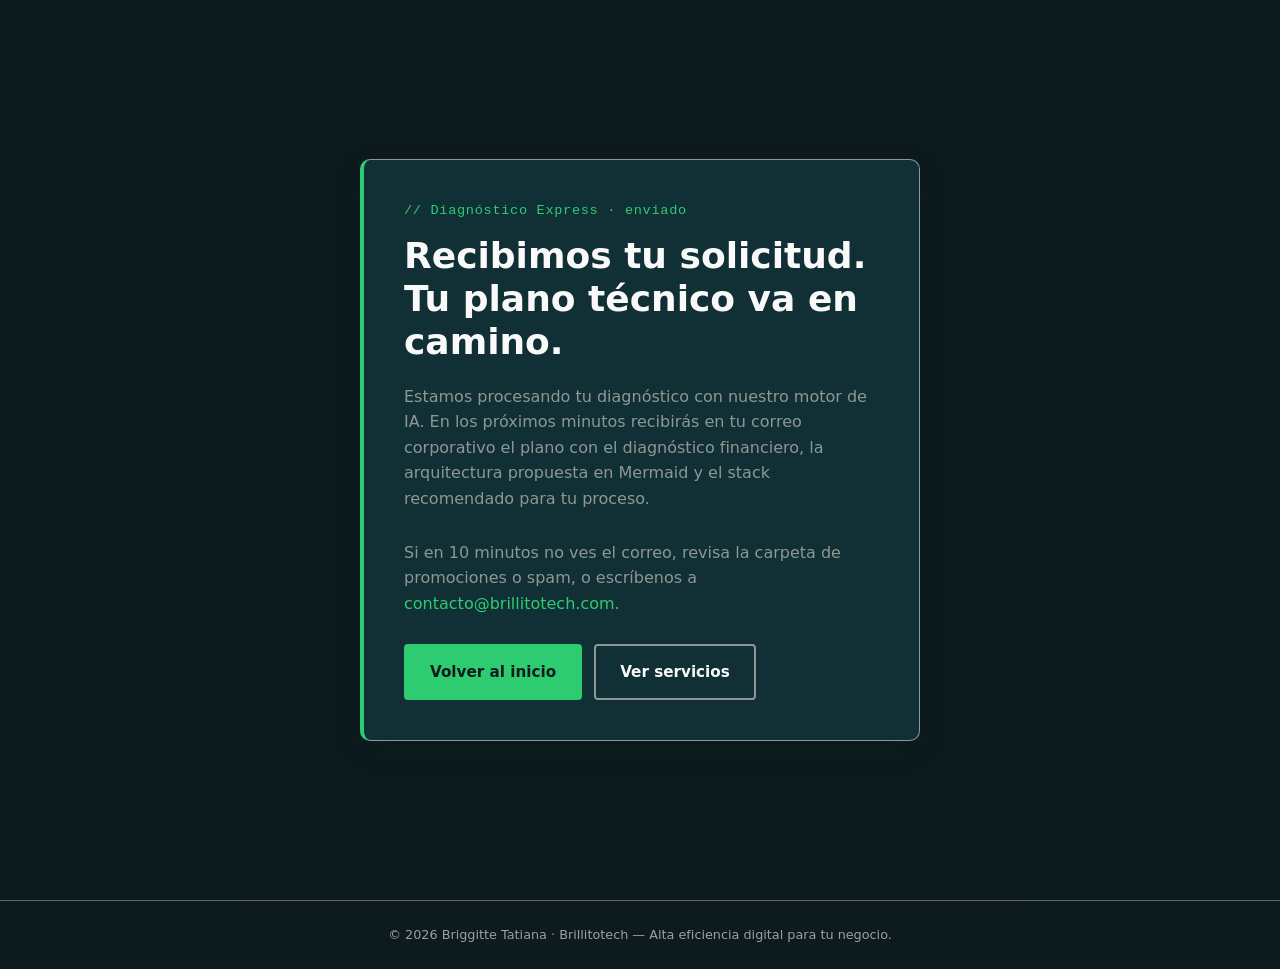
==== gracias.html @ 4dd4b238 "feat(frontend): wire diagnostic form to /api and add gracias page - index.html: change <form action=" ====
<!DOCTYPE html>
<html lang="es">

<head>
  <meta charset="UTF-8">
  <meta name="viewport" content="width=device-width, initial-scale=1.0">
  <meta name="description"
    content="Tu diagnóstico Express ha sido enviado. Recibirás tu plano técnico en tu correo en los próximos minutos.">
  <meta name="theme-color" content="#0D1B1E">
  <title>¡Gracias! · Brillitotech</title>

  <!--
    Mismo stack de CSS que index.html: hereda paleta, tipografía y el
    toggle de tema Sol/Luna sin duplicar reglas. Si en el futuro hay
    un ajuste de marca, se hace una sola vez en tokens.css.
  -->
  <link rel="stylesheet" href="css/tokens.css">
  <link rel="stylesheet" href="css/base.css">
  <link rel="stylesheet" href="css/layout.css">
  <link rel="stylesheet" href="css/components.css">
  <link rel="stylesheet" href="css/themes.css">

  <!--
    Estilos mínimos, locales a esta página. Solo lo que NO se puede
    resolver con la arquitectura existente sin inventar una clase
    de un solo uso en components.css.
  -->
  <style>
    .thanks-wrap {
      min-height: 100vh;
      display: grid;
      place-items: center;
      padding: var(--space-xl) var(--space-md);
    }

    .thanks-card {
      width: 100%;
      max-width: 560px;
      background: var(--color-surface);
      border: 1px solid var(--color-text-muted);
      border-left: 4px solid var(--color-accent);
      border-radius: var(--radius-lg);
      padding: var(--space-xl);
      box-shadow: 0 8px 30px var(--color-shadow-soft);
    }

    .thanks-card__eyebrow {
      font-family: var(--font-mono);
      font-size: 0.85rem;
      color: var(--color-accent);
      letter-spacing: 0.05em;
      margin-bottom: var(--space-sm);
    }

    .thanks-card__title {
      font-size: clamp(1.5rem, 2.4vw + 1rem, 2.25rem);
      line-height: 1.2;
      margin-bottom: var(--space-md);
    }

    .thanks-card__body {
      color: var(--color-text-muted);
      margin-bottom: var(--space-lg);
    }

    .thanks-card__actions {
      display: flex;
      flex-wrap: wrap;
      gap: var(--space-sm);
    }
  </style>
</head>

<body>

  <!-- Toggle de tema (mismo patrón que index.html, sin JS). -->
  <input type="checkbox" id="theme-input" aria-label="Alternar entre modo oscuro y claro">

  <!--
    Marca de agua decorativa reutilizada (mismo <symbol> que el sitio
    principal). El color lo controla CSS vía currentColor.
  -->
  <svg width="0" height="0" style="position:absolute" aria-hidden="true">
    <symbol id="decor-logo" viewBox="0 0 1080 1350" fill="none" stroke="currentColor" stroke-width="14"
      stroke-linecap="round" stroke-linejoin="round">
      <line x1="225" y1="600" x2="445" y2="600" />
      <polyline points="445,600 485,640 555,640" />
      <line x1="600" y1="640" x2="685" y2="640" />
      <polyline points="685,640 725,600 875,600" />
      <line x1="445" y1="690" x2="625" y2="690" />
      <line x1="700" y1="690" x2="745" y2="690" />
      <polyline points="335,690 375,730 555,730" />
      <polyline points="625,730 745,730 785,690" />
      <circle cx="210" cy="600" r="20" />
      <circle cx="890" cy="600" r="20" />
    </symbol>
  </svg>

  <main class="thanks-wrap" role="main">
    <article class="thanks-card" role="status" aria-live="polite">
      <p class="thanks-card__eyebrow">// Diagnóstico Express · enviado</p>
      <h1 class="thanks-card__title">Recibimos tu solicitud. Tu plano técnico va en camino.</h1>
      <p class="thanks-card__body">
        Estamos procesando tu diagnóstico con nuestro motor de IA. En los
        próximos minutos recibirás en tu correo corporativo el plano con el
        diagnóstico financiero, la arquitectura propuesta en Mermaid y el
        stack recomendado para tu proceso.
      </p>
      <p class="thanks-card__body">
        Si en 10 minutos no ves el correo, revisa la carpeta de promociones
        o spam, o escríbenos a
        <a href="mailto:contacto@brillitotech.com" style="color: var(--color-accent);">contacto@brillitotech.com</a>.
      </p>

      <div class="thanks-card__actions">
        <a href="/" class="btn btn--primary">Volver al inicio</a>
        <a href="/#servicios" class="btn btn--ghost">Ver servicios</a>
      </div>
    </article>
  </main>

  <footer class="site-footer">
    <div class="container">
      © 2026 Briggitte Tatiana · Brillitotech — Alta eficiencia digital para tu negocio.
    </div>
  </footer>

</body>

</html>
---- css/tokens.css ----
/* ============================================================
   TOKENS DE DISEÑO
   ------------------------------------------------------------
   Custom properties de la landing. Cualquier cambio de paleta,
   tipografía o espaciado se hace ACÁ, no en los componentes.
   Esto permite mantener coherencia visual sin cazar valores
   hardcodeados por todo el código.
   ============================================================ */

:root {
  /* ---------- Paleta · Modo Oscuro (default) ----------
     Optimizado para OLED: ahorra batería y reduce CO₂. */
  --color-bg:           #0D1B1E;   /* Verde Abismo · fondo principal */
  --color-surface:      #103035;   /* Verde Tierra · tarjetas/bloques */
  --color-surface-alt:  #FFFFFF;   /* reservado para modo claro */
  --color-text:         #F9F9F9;   /* Blanco Nube · texto principal */
  --color-text-muted:   #8E9794;   /* Gris Técnico · bordes, textos secundarios */
  --color-accent:       #2ECC71;   /* Verde Clorofila · CTAs, acentos (≤20%) */
  --color-shadow:       rgba(13, 27, 30, 0.4);
  --color-shadow-soft:  rgba(13, 27, 30, 0.18);
  --color-accent-glow:  rgba(46, 204, 113, 0.18);
  --color-accent-tint:  rgba(46, 204, 113, 0.06);

  /* ---------- Tipografía ----------
     SOLO fuentes nativas del sistema. Google Fonts y externas
     están ESTRICTAMENTE prohibidas por el brief del proyecto. */
  --font-sans:  system-ui, -apple-system, BlinkMacSystemFont,
                "Segoe UI", Roboto, Helvetica, Arial, sans-serif;
  --font-mono:  ui-monospace, SFMono-Regular, "SF Mono", Menlo,
                Consolas, monospace;

  /* ---------- Espaciado y radios ----------
     Valores coherentes para todo el sitio. */
  --radius-sm:   4px;
  --radius-md:   6px;
  --radius-lg:   10px;
  --space-xs:    0.4rem;
  --space-sm:    0.75rem;
  --space-md:    1.25rem;
  --space-lg:    1.75rem;
  --space-xl:    2.5rem;
}
---- css/base.css ----
/* ============================================================
   BASE
   ------------------------------------------------------------
   Reset minimalista, tipografía, comportamiento por defecto
   de elementos estructurales. No tiene selectores específicos
   de componentes — eso vive en components.css.
   ============================================================ */

/* ---------- Reset ---------- */
*,
*::before,
*::after {
  box-sizing: border-box;
  margin: 0;
  padding: 0;
}

/* ---------- html / scroll suave ---------- */
html {
  scroll-behavior: smooth;
  -webkit-text-size-adjust: 100%;
}

/* ---------- Body · tipografía y fondo del tema activo ---------- */
body {
  font-family: var(--font-sans);
  background: var(--color-bg);
  color: var(--color-text);
  line-height: 1.6;
  font-size: 16px;
  min-height: 100vh;
  -webkit-font-smoothing: antialiased;
  /* Transición de tema al alternar Sol/Luna */
  transition: background-color 0.2s linear, color 0.2s linear;
}

/* ---------- Defaults de elementos ---------- */
img {
  max-width: 100%;
  display: block;
}

a {
  color: inherit;
  text-decoration: none;
}
---- css/layout.css ----
/* ============================================================
   LAYOUT
   ------------------------------------------------------------
   Estructura macro: container, secciones, header/nav, grid
   del hero, grid de servicios. Reglas que afectan cómo se
   distribuyen los BLOQUES, no cómo se ven los componentes
   individuales.
   ============================================================ */

/* ---------- Container global ---------- */
.container {
  width: 100%;
  max-width: 1100px;
  margin: 0 auto;
  padding: 0 var(--space-md);
}

/* ---------- Sections · espaciado vertical ---------- */
section {
  padding: 3.5rem 0;
}

/* ============================================================
   FONDO DECORATIVO · marcas locales por sección
   ------------------------------------------------------------
   Sistema liviano: cada sección (excepto el hero) lleva un
   wrapper .section-decor position:absolute con 3 marcas
   distribuidas. El <symbol id="decor-logo"> es global (al
   inicio del body) y se reutiliza con <use> por sección.

   · position: absolute  → vive dentro de la sección, no fixed
   · z-index: 0          → detrás del .container (que va z:1)
   · pointer-events: none → no captura clicks
   · El color del stroke se controla desde themes.css vía
     currentColor sobre .section-decor__mark

   El hero NO lleva marcas — tiene su propio background.
   ============================================================ */
.section-decor {
  position: absolute;
  inset: 0;
  z-index: 0;
  pointer-events: none;
  overflow: hidden;
  display: grid;
  grid-template-columns: 1fr 1fr 1fr;
  align-items: center;
  justify-items: center;
  padding: 0 4%;
}

.section-decor__mark {
  display: block;
  width: 60%;
  height: auto;
  opacity: 0.10;
}

/* Variación de tamaño/offset por marca: que no se lea como
   un patrón. Cada .section-decor tiene 3 marks idénticas
   en estructura, pero las reglas :nth-child las distinguen. */
.section-decor__mark:nth-child(1) {
  width: 50%;
  transform: translateX(-30%) translateY(-20%);
}
.section-decor__mark:nth-child(2) {
  width: 65%;
  transform: translateY(15%);
  opacity: 0.07;
}
.section-decor__mark:nth-child(3) {
  width: 45%;
  transform: translateX(30%) translateY(-10%);
  opacity: 0.13;
}

/* El .container de cada sección va ENCIMA del .section-decor
   (z:1 vs z:0). Y la sección misma es relative para anclar
   el wrapper absoluto. */
section {
  position: relative;
}

section > .container {
  position: relative;
  z-index: 1;
}

/* Móvil: marcas más sutiles y un poco más chicas para no
   competir con el contenido. */
@media (max-width: 720px) {
  .section-decor {
    padding: 0 2%;
  }
  .section-decor__mark {
    width: 40%;
  }
}

/* ---------- Header / Nav ---------- */
.site-header {
  padding: var(--space-md) 0;
  border-bottom: 1px solid var(--color-text-muted);
}

.nav {
  display: flex;
  flex-wrap: wrap;
  align-items: center;
  justify-content: space-between;
  gap: var(--space-md);
}

.nav-links {
  display: flex;
  flex-wrap: wrap;
  gap: 1.25rem;
  align-items: center;
  list-style: none;
}

.nav-links a {
  font-size: 0.9rem;
  color: var(--color-text);
  opacity: 0.85;
  transition: color 0.15s ease;
}

.nav-links a:hover {
  color: var(--color-accent);
}

.logo {
  font-weight: 700;
  font-size: 1.1rem;
  letter-spacing: 0.02em;
}

.logo span {
  color: var(--color-accent);
}

/* ---------- Hero · grid principal ---------- */
.hero {
  padding: 4rem 0 5rem;
}

.hero-grid {
  display: grid;
  grid-template-columns: 1fr;
  gap: var(--space-xl);
  align-items: center;
}

/* ---------- Servicios · grid de tarjetas ---------- */
.services-grid {
  display: grid;
  grid-template-columns: 1fr;
  gap: 1.5rem;
}

/* ---------- Breakpoint: tablet / desktop ---------- */
@media (min-width: 720px) {
  section {
    padding: 5rem 0;
  }

  .hero {
    padding: 5.5rem 0 6.5rem;
  }

  .hero-grid {
    grid-template-columns: 1.1fr 0.9fr;
    gap: 3.5rem;
  }

  .hero-photo {
    max-width: 420px;
  }

  .services-grid {
    grid-template-columns: 1fr 1fr;
    gap: 2rem;
  }
}
---- css/components.css ----
/* ============================================================
   COMPONENTS
   ------------------------------------------------------------
   Cada bloque aquí es un componente reutilizable y autónomo.
   Si necesitás tocar un botón, una card o un testimonio, este
   es el único archivo que abrís (junto con themes.css si el
   cambio depende del tema activo).
   ============================================================ */

/* ============================================================
   BOTONES
   ============================================================ */
.btn {
  display: inline-block;
  padding: 0.85rem 1.5rem;
  border-radius: var(--radius-sm);
  font-weight: 600;
  font-size: 0.95rem;
  transition: opacity 0.15s ease;
  border: 2px solid transparent;
  text-align: center;
  cursor: pointer;
}

.btn:hover {
  opacity: 0.88;
}

.btn--primary {
  background: var(--color-accent);
  color: var(--color-bg);
}

/* CTA secundario · borde técnico */
.btn--ghost {
  background: transparent;
  color: var(--color-text);
  border-color: var(--color-text-muted);
}

.btn--ghost:hover {
  border-color: var(--color-accent);
  color: var(--color-accent);
}

/* ============================================================
   HERO · tipografía y elementos específicos
   ============================================================ */
.hero h1 {
  color: var(--color-text);
  font-size: clamp(1.6rem, 4.5vw, 2.4rem);
  line-height: 1.2;
  margin-bottom: 1.25rem;
  font-weight: 700;
}

.hero h2 {
  color: var(--color-text);
  font-size: clamp(0.98rem, 2.2vw, 1.1rem);
  font-weight: 400;
  margin-bottom: 2rem;
  opacity: 0.92;
}

.hero-cta {
  margin-bottom: 2rem;
}

.hero-photo {
  width: 100%;
  max-width: 380px;
  margin: 0 auto;
  /* Sin fondo sólido: la silueta se mezcla con el fondo del tema */
}

.hero-photo img {
  width: 100%;
  height: auto;
  filter: drop-shadow(0 8px 24px rgba(0, 0, 0, 0.35));
}

/* ============================================================
   TOGGLE DE TEMA (Sol/Luna)
   Truco puro CSS: <input> oculto + <label> visible.
   La etiqueta cambia el checkbox, y html:has() en themes.css
   detecta el estado para alternar la paleta.
   ============================================================ */
.theme-toggle {
  display: inline-flex;
  align-items: center;
  gap: 0.4rem;
  background: transparent;
  border: 1px solid var(--color-text-muted);
  border-radius: var(--radius-sm);
  padding: var(--space-xs) 0.7rem;
  font-size: 0.85rem;
  color: var(--color-text);
  cursor: pointer;
  font-family: inherit;
  transition: border-color 0.15s ease, color 0.15s ease;
}

.theme-toggle:hover {
  border-color: var(--color-accent);
  color: var(--color-accent);
}

.theme-toggle__icon {
  font-size: 0.95rem;
  line-height: 1;
}

/* ============================================================
   SERVICIOS · tarjetas
   ============================================================ */
.services-title {
  color: var(--color-text);
  font-size: clamp(1.4rem, 3.5vw, 1.9rem);
  margin-bottom: 2rem;
  text-align: center;
  font-weight: 600;
}

.card {
  background: var(--color-surface);
  padding: 2rem var(--space-lg);
  border-radius: var(--radius-lg);
  border: 1px solid var(--color-text-muted);
  /* Sombra técnica sutil: offset corto, blur bajo, color de la paleta */
  box-shadow: 0 2px 8px var(--color-shadow);
  transition: border-color 0.15s ease, box-shadow 0.15s ease;
}

.card:hover {
  border-color: var(--color-accent);
  box-shadow: 0 2px 12px var(--color-accent-glow);
}

.card h3 {
  color: var(--color-accent);
  font-size: 1.2rem;
  margin-bottom: 0.75rem;
  display: flex;
  align-items: center;
  gap: 0.6rem;
}

/* Cuadrado CSS · icono geométrico, sin tipografía decorativa */
.card-icon {
  display: inline-block;
  width: 24px;
  height: 24px;
  border: 2px solid var(--color-accent);
  background: transparent;
  flex-shrink: 0;
  position: relative;
}

.card-icon--solid {
  background: var(--color-accent);
}

.card-icon--dot::after {
  content: "";
  position: absolute;
  top: 50%;
  left: 50%;
  width: 6px;
  height: 6px;
  background: var(--color-accent);
  transform: translate(-50%, -50%);
}

.card p {
  color: var(--color-text);
  font-size: 0.95rem;
}

/* ============================================================
   TESTIMONIOS · tarjeta única con cita + atribución
   ------------------------------------------------------------
   Jerarquía visual (de arriba a abajo):
     1. Título de sección "Testimonios"
     2. Tarjeta blanca con sombra
        2a. Cita en negrita (headline)
        2b. Texto descriptivo centrado
        2c. Logo del testimoniante en cuadro con borde
        2d. Nombre bold + cargo en gris claro
        2e. Nota de auditoría discreta al pie
   La tarjeta se adapta a la paleta activa: usa tokens.
   ============================================================ */
.section-title {
  color: var(--color-text);
  font-size: clamp(1.6rem, 4vw, 2.2rem);
  font-weight: 700;
  text-align: center;
  margin-bottom: 2rem;
}

.testimonial-card {
  background: var(--color-surface);
  border-radius: var(--radius-lg);
  padding: 2.5rem 1.75rem 2rem;
  box-shadow: 0 4px 20px var(--color-shadow);
  text-align: center;
  max-width: 720px;
  margin: 0 auto;
}

/* Cita principal · en negrita como en la imagen de referencia */
.testimonial-card__headline {
  color: var(--color-text);
  font-size: clamp(1rem, 2.4vw, 1.1rem);
  font-weight: 700;
  line-height: 1.5;
  margin: 0 0 1rem;
}

/* Texto descriptivo del proyecto · centrado, en color muted */
.testimonial-card__body {
  color: var(--color-text-muted);
  font-size: 0.95rem;
  line-height: 1.6;
  margin: 0 0 1.5rem;
  max-width: 540px;
  margin-left: auto;
  margin-right: auto;
}

/* Logo del testimoniante · cuadro con borde y sombra,
   como en la imagen de referencia. */
.testimonial-card__logo {
  width: 88px;
  height: 88px;
  margin: 0 auto 1.25rem;
  background: var(--color-surface);
  border: 1px solid var(--color-text-muted);
  border-radius: var(--radius-md);
  box-shadow: 0 2px 8px var(--color-shadow);
  display: flex;
  align-items: center;
  justify-content: center;
  padding: 0.5rem;
}

.testimonial-card__logo img {
  max-width: 100%;
  max-height: 100%;
  object-fit: contain;
}

/* Atribución · nombre bold + cargo en gris claro */
.testimonial-card__cite {
  display: flex;
  flex-direction: column;
  gap: 0.15rem;
  margin: 0 0 1.5rem;
  font-style: normal;
}

.testimonial-card__cite strong {
  color: var(--color-text);
  font-weight: 700;
  font-size: 1rem;
}

.testimonial-card__cite span {
  color: var(--color-text-muted);
  font-size: 0.85rem;
}

/* Nota de auditoría · al pie de la tarjeta, discreta */
.testimonial-card__note {
  color: var(--color-text-muted);
  font-size: 0.78rem;
  line-height: 1.5;
  margin: 0;
  padding-top: 1rem;
  border-top: 1px solid var(--color-text-muted);
}

.testimonial-card__note strong {
  color: var(--color-accent);
}

.testimonial-card__note a {
  color: var(--color-accent);
  text-decoration: underline;
}

/* Breakpoint desktop · más aire lateral */
@media (min-width: 720px) {
  .testimonial-card {
    padding: 3rem 2.5rem 2.25rem;
  }
}

/* ============================================================
   CIERRE / CTA FINAL
   ============================================================ */
.closing {
  text-align: center;
}

.closing h2 {
  color: var(--color-text);
  font-size: clamp(1.2rem, 3vw, 1.5rem);
  font-weight: 500;
  max-width: 640px;
  margin: 0 auto 2rem;
  line-height: 1.4;
}

.closing-actions {
  display: flex;
  flex-wrap: wrap;
  gap: 1rem;
  justify-content: center;
}

/* ============================================================
   FOOTER
   ============================================================ */
.site-footer {
  padding: 1.5rem 0;
  text-align: center;
  font-size: 0.8rem;
  opacity: 0.6;
  border-top: 1px solid var(--color-text-muted);
}

/* ============================================================
   MODAL · DIAGNÓSTICO (Cyberpunk / Verde Neón)
   ------------------------------------------------------------
   Visibilidad controlada por #diagnostico-toggle (checkbox
   hack). Visibilidad 100% CSS vía :has() — mismo patrón que
   el toggle de tema.

   Estética intencionalmente distinta al resto de la página
   (modo técnico / operativo). Tipografía monoespaciada del
   sistema. Cero JS. Cero fuentes externas.
   ============================================================ */

/* El modal existe siempre en el DOM, oculto por default.
   Se muestra cuando el checkbox está :checked. */
.modal {
  position: fixed;
  inset: 0;
  z-index: 1000;
  display: flex;
  align-items: center;
  justify-content: center;
  padding: 1rem;
  visibility: hidden;
  opacity: 0;
  transition: opacity 0.18s linear, visibility 0s linear 0.18s;
}

html:has(#diagnostico-toggle:checked) .modal {
  visibility: visible;
  opacity: 1;
  transition: opacity 0.18s linear, visibility 0s linear 0s;
}

/* Backdrop oscuro semitransparente. Es un <label> que cierra
   el modal al hacer clic. Cubre toda la pantalla y queda
   DETRÁS del panel (z-index menor). */
.modal__backdrop {
  position: absolute;
  inset: 0;
  background: rgba(5, 8, 15, 0.78);
  backdrop-filter: blur(4px);
  -webkit-backdrop-filter: blur(4px);
  cursor: pointer;
  z-index: 0;
}

/* Panel principal · centrado, fondo cyberpunk, scroll interno. */
.modal__panel {
  position: relative;
  z-index: 1;
  width: 100%;
  max-width: 560px;
  max-height: calc(100vh - 2rem);
  overflow-y: auto;
  background: #0A0E17;
  color: #E1EBF5;
  font-family: Consolas, Monaco, "Courier New", monospace;
  border: 1px solid #00FF66;
  border-radius: 6px;
  padding: 2rem 1.75rem 1.75rem;
  box-shadow:
    0 0 0 1px rgba(0, 255, 102, 0.15),
    0 12px 48px rgba(0, 0, 0, 0.55),
    0 0 32px rgba(0, 255, 102, 0.18);
}

/* Botón X · esquina superior derecha del panel */
.modal__close {
  position: absolute;
  top: 0.5rem;
  right: 0.85rem;
  width: 32px;
  height: 32px;
  display: flex;
  align-items: center;
  justify-content: center;
  font-size: 1.6rem;
  line-height: 1;
  color: #5A6E85;
  cursor: pointer;
  border-radius: 4px;
  transition: color 0.12s ease, background-color 0.12s ease;
}

.modal__close:hover {
  color: #00FF66;
  background-color: rgba(0, 255, 102, 0.08);
}

/* Cabecera del modal */
.modal__header {
  margin-bottom: 1.5rem;
  padding-right: 1.5rem;
}

.modal__eyebrow {
  color: #00FF66;
  font-size: 0.75rem;
  letter-spacing: 0.15em;
  text-transform: uppercase;
  margin-bottom: 0.5rem;
  opacity: 0.85;
}

.modal__title {
  color: #E1EBF5;
  font-size: 1.35rem;
  font-weight: 700;
  line-height: 1.3;
  margin: 0 0 0.5rem;
}

.modal__sub {
  color: #5A6E85;
  font-size: 0.85rem;
  line-height: 1.4;
  margin: 0;
}

/* ---------- Formulario ---------- */
.modal__form {
  display: flex;
  flex-direction: column;
  gap: 1rem;
}

.modal__field {
  display: flex;
  flex-direction: column;
  gap: 0.4rem;
  position: relative;
}

.modal__field label {
  color: #E1EBF5;
  font-size: 0.82rem;
  line-height: 1.4;
  font-weight: 600;
}

/* Inputs, textarea, select · bordes con línea inferior verde
   neón al estilo cyberpunk + glow al focus. */
.modal__field input,
.modal__field textarea,
.modal__field select {
  width: 100%;
  background: rgba(255, 255, 255, 0.02);
  color: #E1EBF5;
  font-family: inherit;
  font-size: 0.9rem;
  line-height: 1.5;
  padding: 0.65rem 0.75rem;
  border: 1px solid rgba(90, 110, 133, 0.4);
  border-radius: 4px;
  outline: none;
  transition: border-color 0.12s ease, box-shadow 0.12s ease, background-color 0.12s ease;
}

.modal__field input::placeholder,
.modal__field textarea::placeholder {
  color: #5A6E85;
  opacity: 1;
}

/* Estado :focus · borde + glow verde neón, sin animaciones pesadas */
.modal__field input:focus,
.modal__field textarea:focus,
.modal__field select:focus {
  border-color: #00FF66;
  background-color: rgba(0, 255, 102, 0.04);
  box-shadow: 0 0 0 3px rgba(0, 255, 102, 0.18);
}

/* Textarea · no se redimensiona por el usuario (mantiene layout) */
.modal__field textarea {
  resize: vertical;
  min-height: 90px;
  max-height: 200px;
}

/* Select · flecha nativa del sistema, fondo coherente */
.modal__field select {
  appearance: none;
  -webkit-appearance: none;
  background-image:
    linear-gradient(45deg, transparent 50%, #00FF66 50%),
    linear-gradient(135deg, #00FF66 50%, transparent 50%);
  background-position:
    calc(100% - 18px) 50%,
    calc(100% - 12px) 50%;
  background-size: 6px 6px;
  background-repeat: no-repeat;
  padding-right: 2.25rem;
}

.modal__field select option {
  background: #0A0E17;
  color: #E1EBF5;
}

/* Counter de caracteres · solo decorativo, queda en "0/300"
   hasta que se integre JS para actualizarlo en tiempo real. */
.modal__counter {
  position: absolute;
  bottom: 0.45rem;
  right: 0.6rem;
  color: #5A6E85;
  font-size: 0.7rem;
  pointer-events: none;
  font-family: inherit;
}

/* ---------- Botón submit ---------- */
.modal__submit {
  margin-top: 0.5rem;
  width: 100%;
  background: #00FF66;
  color: #0A0E17;
  font-family: inherit;
  font-size: 0.95rem;
  font-weight: 700;
  letter-spacing: 0.02em;
  padding: 0.95rem 1.25rem;
  border: 1px solid #00FF66;
  border-radius: 4px;
  cursor: pointer;
  transition: box-shadow 0.15s ease, background-color 0.15s ease;
  box-shadow: 0 0 0 0 rgba(0, 255, 102, 0);
}

.modal__submit:hover {
  background: #1AFF77;
  box-shadow:
    0 0 0 3px rgba(0, 255, 102, 0.18),
    0 0 24px rgba(0, 255, 102, 0.45);
}

.modal__submit:active {
  background: #00E65A;
  box-shadow: 0 0 0 2px rgba(0, 255, 102, 0.3);
}

.modal__submit:focus-visible {
  outline: 2px solid #00FF66;
  outline-offset: 3px;
}

/* Texto de apoyo debajo del CTA del hero — siempre visible,
   persuade a hacer clic antes de abrir el modal. */
.hero-cta__help {
  color: var(--color-text-muted);
  font-size: 0.8rem;
  line-height: 1.5;
  margin: 0.75rem 0 0;
  max-width: 32rem;
}

/* ---------- Responsive · móvil ---------- */
@media (max-width: 720px) {
  .modal {
    padding: 0;
    align-items: stretch;
  }

  .modal__panel {
    max-width: 100%;
    max-height: 100vh;
    height: 100vh;
    border-radius: 0;
    border-left: none;
    border-right: none;
    padding: 2.5rem 1.25rem 1.5rem;
  }

  .modal__title {
    font-size: 1.15rem;
  }
}

/* ---------- Accesibilidad · focus visible solo con teclado ---------- */
.modal__close:focus-visible {
  outline: 2px solid #00FF66;
  outline-offset: 2px;
}
---- css/themes.css ----
/* ============================================================
   THEMES · MODO CLARO + TOGGLE
   ------------------------------------------------------------
   Toda la lógica de alternancia de tema vive acá. Si querés
   agregar un modo "alto contraste" o "sepia", agregás un
   bloque similar más abajo.

   Mecánica: <input type="checkbox" id="theme-input"> oculto
   en el body. El selector html:has() detecta si está :checked
   y aplica el modo claro. La etiqueta <label for="theme-input">
   en el header es la única superficie interactiva.

   Compatible con Safari 15.4+, Chrome 105+, Firefox 121+.
   ============================================================ */

/* ---------- Input oculto · sigue siendo interactivo ---------- */
#theme-input {
  position: absolute;
  left: -9999px;
  width: 1px;
  height: 1px;
  opacity: 0;
}

/* Misma técnica para el toggle del modal de diagnóstico.
   Si no se oculta acá, el checkbox aparece visible en la
   esquina superior izquierda del body. */
#diagnostico-toggle {
  position: absolute;
  left: -9999px;
  width: 1px;
  height: 1px;
  opacity: 0;
}

/* ============================================================
   MODO CLARO
   Activado por html:has(#theme-input:checked)
   Reasigna los tokens del :root con valores claros.
   ============================================================ */
html:has(#theme-input:checked) {
  --color-bg:          #CCDFEC;   /* fondo modo claro (solicitado) */
  --color-surface:     #FFFFFF;   /* tarjetas modo claro */
  --color-text:        #0D1B1E;   /* texto modo claro */
  --color-text-muted:  #8E9794;   /* bordes igual en ambos modos */
  --color-shadow:      rgba(13, 27, 30, 0.18);   /* sombra más sutil */
  --color-accent-tint: rgba(13, 27, 30, 0.05);
}

/* Sobrescrituras específicas que no encajan en un solo token */
html:has(#theme-input:checked) .card {
  box-shadow: 0 2px 8px var(--color-shadow);
}

/* En modo claro, el logo de Pacha no necesita inversión de color;
   solo bajamos la saturación del isotipo para integrarlo mejor. */
html:has(#theme-input:checked) .testimonial-card__logo img {
  filter: saturate(0.5);
}

/* ============================================================
   FONDO DECORATIVO · color por tema
   El SVG usa stroke=currentColor, así que con cambiar el color
   del contenedor basta. El logo es siempre el mismo.
   · Modo oscuro (default): gris muted → se ve sobre fondo verde
   · Modo claro:             color de texto (verde abismo) → se ve
                             sobre el fondo azul claro con contraste
                             alto. Era verde clorofila, pero verde
                             sobre azul claro se mimetizaba y daba
                             aspecto "enfermo". Negro/verde abismo
                             es lo que muestra la imagen de referencia.
   ============================================================ */
.section-decor__mark {
  color: var(--color-text-muted);
}

html:has(#theme-input:checked) .section-decor__mark {
  color: var(--color-text);
}

/* ============================================================
   FONDO DECORATIVO · opacidad en modo claro
   En modo claro el #0D1B1E se diluye sobre el fondo #CCDFEC.
   Subimos la opacidad de las 3 marcas locales para que se
   "resalten" sin gritar. Cada una con su valor (mismo
   factor de proporción que en oscuro).
   ============================================================ */
html:has(#theme-input:checked) .section-decor__mark:nth-child(1) { opacity: 0.20; }
html:has(#theme-input:checked) .section-decor__mark:nth-child(2) { opacity: 0.14; }
html:has(#theme-input:checked) .section-decor__mark:nth-child(3) { opacity: 0.26; }

/* Iconos del toggle · alterna Sol/Luna según el estado */
html:has(#theme-input:checked) .theme-toggle__sun  { display: none; }
html:has(#theme-input:checked) .theme-toggle__moon { display: inline; }
html:has(#theme-input:not(:checked)) .theme-toggle__sun  { display: inline; }
html:has(#theme-input:not(:checked)) .theme-toggle__moon { display: none; }
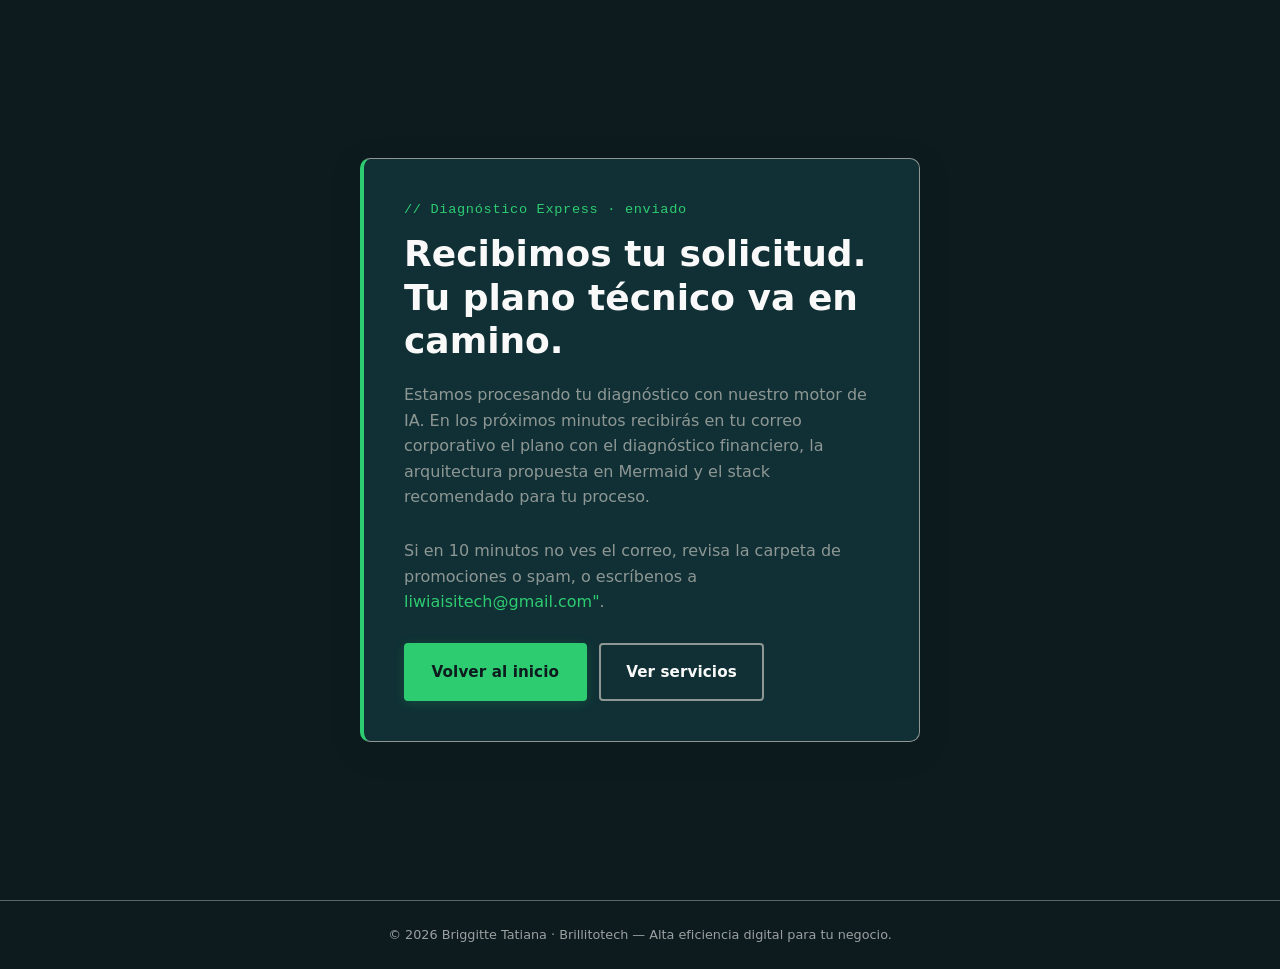
==== commit d4d22945: "feat(navbar): replace text logo with Liwaisi isotipo + name - Replaced navbar 'Services.' text with " ====
--- a/gracias.html
+++ b/gracias.html
@@ -109,7 +109,7 @@
       <p class="thanks-card__body">
         Si en 10 minutos no ves el correo, revisa la carpeta de promociones
         o spam, o escríbenos a
-        <a href="mailto:contacto@brillitotech.com" style="color: var(--color-accent);">contacto@brillitotech.com</a>.
+        <a href="mailto:liwiaisitech@gmail.com" style="color: var(--color-accent);">liwiaisitech@gmail.com"</a>.
       </p>
 
       <div class="thanks-card__actions">
--- a/css/base.css
+++ b/css/base.css
@@ -15,23 +15,31 @@
   padding: 0;
 }
 
-/* ---------- html / scroll suave ---------- */
+/* ---------- html / scroll suave + fondo del tema activo ----------
+   El fondo va en <html> (no en <body>) para que las marcas
+   globales fijas al viewport (z-index: 0 en el .bg-decor) se
+   vean ENCIMA del fondo pero DETRÁS del contenido textual de
+   cada sección. Si el fondo estuviera en <body>, ningún hijo
+   con z-index positivo podría verse por debajo del body, y
+   las marcas quedarían tapadas. */
 html {
   scroll-behavior: smooth;
   -webkit-text-size-adjust: 100%;
+  background: var(--color-bg);
+  transition: background-color 0.2s linear;
 }
 
-/* ---------- Body · tipografía y fondo del tema activo ---------- */
+/* ---------- Body · tipografía y color del tema activo ---------- */
 body {
   font-family: var(--font-sans);
-  background: var(--color-bg);
   color: var(--color-text);
   line-height: 1.6;
   font-size: 16px;
   min-height: 100vh;
   -webkit-font-smoothing: antialiased;
-  /* Transición de tema al alternar Sol/Luna */
-  transition: background-color 0.2s linear, color 0.2s linear;
+  /* Sin background: hereda el de <html> y deja pasar las marcas
+     globales a través de las secciones. */
+  transition: color 0.2s linear;
 }
 
 /* ---------- Defaults de elementos ---------- */
--- a/css/layout.css
+++ b/css/layout.css
@@ -17,84 +17,174 @@
 
 /* ---------- Sections · espaciado vertical ---------- */
 section {
-  padding: 3.5rem 0;
+  padding: 4.5rem 0;
 }
 
 /* ============================================================
-   FONDO DECORATIVO · marcas locales por sección
+   FONDO DECORATIVO · columnas fijas de marcas de agua
    ------------------------------------------------------------
-   Sistema liviano: cada sección (excepto el hero) lleva un
-   wrapper .section-decor position:absolute con 3 marcas
-   distribuidas. El <symbol id="decor-logo"> es global (al
-   inicio del body) y se reutiliza con <use> por sección.
-
-   · position: absolute  → vive dentro de la sección, no fixed
-   · z-index: 0          → detrás del .container (que va z:1)
-   · pointer-events: none → no captura clicks
-   · El color del stroke se controla desde themes.css vía
-     currentColor sobre .section-decor__mark
-
-   El hero NO lleva marcas — tiene su propio background.
+   Wrapper .bg-decor position:fixed cubre todo el viewport con
+   tres capas:
+     · .bg-decor__col--left  → 3 marcas apiladas a la izquierda
+     · .bg-decor__col--right → 3 marcas apiladas a la derecha
+     · .bg-decor__center     → 8 marcas en grid 2×4 al centro
+   z-index: -1 → queda detrás del contenido.
+   pointer-events: none → no captura clicks.
+   Color por currentColor (themes.css lo controla).
    ============================================================ */
-.section-decor {
-  position: absolute;
+.bg-decor {
+  position: fixed;
   inset: 0;
   z-index: 0;
   pointer-events: none;
   overflow: hidden;
-  display: grid;
-  grid-template-columns: 1fr 1fr 1fr;
-  align-items: center;
-  justify-items: center;
-  padding: 0 4%;
-}
-
-.section-decor__mark {
-  display: block;
-  width: 60%;
-  height: auto;
-  opacity: 0.10;
-}
-
-/* Variación de tamaño/offset por marca: que no se lea como
-   un patrón. Cada .section-decor tiene 3 marks idénticas
-   en estructura, pero las reglas :nth-child las distinguen. */
-.section-decor__mark:nth-child(1) {
-  width: 50%;
-  transform: translateX(-30%) translateY(-20%);
-}
-.section-decor__mark:nth-child(2) {
-  width: 65%;
-  transform: translateY(15%);
-  opacity: 0.07;
-}
-.section-decor__mark:nth-child(3) {
-  width: 45%;
-  transform: translateX(30%) translateY(-10%);
-  opacity: 0.13;
-}
-
-/* El .container de cada sección va ENCIMA del .section-decor
-   (z:1 vs z:0). Y la sección misma es relative para anclar
-   el wrapper absoluto. */
-section {
-  position: relative;
-}
-
-section > .container {
+}
+
+/* Para que las marcas globales se vean a través de las secciones
+   (incluido el hero, que tiene background sólido), el contenido
+   textual y los CTAs van ENCIMA con z-index 1. El header/main/footer
+   heredan z-index auto (debajo de las marcas) pero su contenido
+   interno va con z-index 1.
+   sections sin fondo sólido dejan pasar las marcas naturalmente. */
+.hero .container,
+.site-header > .container,
+.services-grid,
+.testimonial-card,
+.closing > .container,
+.site-footer > .container {
   position: relative;
   z-index: 1;
 }
 
-/* Móvil: marcas más sutiles y un poco más chicas para no
-   competir con el contenido. */
-@media (max-width: 720px) {
-  .section-decor {
-    padding: 0 2%;
-  }
-  .section-decor__mark {
-    width: 40%;
-  }
+.bg-decor__col {
+  position: absolute;
+  top: 0;
+  width: 200px;
+  height: 100%;
+  display: flex;
+  flex-direction: column;
+  justify-content: space-between;
+  align-items: center;
+  padding: 6vh 0;
+}
+
+.bg-decor__col--left  { left: 0; }
+.bg-decor__col--right { right: 0; }
+
+.bg-decor__mark {
+  display: block;
+  width: 100%;
+  height: auto;
+  opacity: 0.55;
+}
+
+/* Variación de tamaño y posición: cada marca es distinta para
+   que no se lea como un patrón de pared. */
+.bg-decor__col--left .bg-decor__mark:nth-child(1) {
+  width: 60%;
+  transform: translateX(-10%) translateY(0);
+  opacity: 0.50;
+}
+.bg-decor__col--left .bg-decor__mark:nth-child(2) {
+  width: 110%;
+  transform: translateX(15%) translateY(-8vh);
+  opacity: 0.35;
+}
+.bg-decor__col--left .bg-decor__mark:nth-child(3) {
+  width: 75%;
+  transform: translateX(-20%) translateY(4vh);
+  opacity: 0.45;
+}
+
+.bg-decor__col--right .bg-decor__mark:nth-child(1) {
+  width: 80%;
+  transform: translateX(10%) translateY(2vh);
+  opacity: 0.55;
+}
+.bg-decor__col--right .bg-decor__mark:nth-child(2) {
+  width: 55%;
+  transform: translateX(-5%) translateY(-6vh);
+  opacity: 0.40;
+}
+.bg-decor__col--right .bg-decor__mark:nth-child(3) {
+  width: 100%;
+  transform: translateX(18%) translateY(6vh);
+  opacity: 0.50;
+}
+
+/* ============================================================
+   COLUMNA CENTRAL · 8 marcas distribuidas elegantemente
+   ------------------------------------------------------------
+   Va detrás del contenido principal (z-index: -1 del .bg-decor).
+   Las 8 marcas se distribuyen en un grid 2×4 con offsets y
+   tamaños variables — opacidad baja para no competir con
+   el texto que va encima.
+   ============================================================ */
+.bg-decor__center {
+  position: absolute;
+  top: 0;
+  left: 50%;
+  transform: translateX(-50%);
+  width: min(560px, 70vw);
+  height: 100%;
+  display: grid;
+  grid-template-columns: 1fr 1fr;
+  grid-template-rows: repeat(4, 1fr);
+  align-items: center;
+  justify-items: center;
+  gap: 0;
+}
+
+.bg-decor__mark--center {
+  opacity: 0.30;
+  display: block;
+  width: 80%;
+  height: auto;
+}
+
+/* Variación por marca: tamaño y desplazamiento únicos.
+   La idea es que NO se lea como un patrón: cada una se
+   ubica en un cuadrante distinto del centro con su propio
+   offset horizontal y vertical. */
+.bg-decor__mark--center:nth-child(1) {
+  width: 70%;
+  transform: translateX(-15%) translateY(-10%);
+  opacity: 0.32;
+}
+.bg-decor__mark--center:nth-child(2) {
+  width: 55%;
+  transform: translateX(20%) translateY(15%);
+  opacity: 0.28;
+}
+.bg-decor__mark--center:nth-child(3) {
+  width: 80%;
+  transform: translateX(10%) translateY(-8%);
+  opacity: 0.26;
+}
+.bg-decor__mark--center:nth-child(4) {
+  width: 50%;
+  transform: translateX(-25%) translateY(12%);
+  opacity: 0.30;
+}
+.bg-decor__mark--center:nth-child(5) {
+  width: 90%;
+  transform: translateX(25%) translateY(-15%);
+  opacity: 0.26;
+}
+.bg-decor__mark--center:nth-child(6) {
+  width: 60%;
+  transform: translateX(-10%) translateY(8%);
+  opacity: 0.30;
+}
+.bg-decor__mark--center:nth-child(7) {
+  width: 75%;
+  transform: translateX(15%) translateY(-12%);
+  opacity: 0.24;
+}
+.bg-decor__mark--center:nth-child(8) {
+  width: 65%;
+  transform: translateX(-20%) translateY(10%);
+  opacity: 0.28;
 }
 
 /* ---------- Header / Nav ---------- */
@@ -131,24 +221,51 @@
 }
 
 .logo {
+  display: inline-flex;
+  align-items: center;
+  gap: 0.55rem;
+  text-decoration: none;
+  color: var(--color-text);
+  transition: opacity 0.15s ease;
+}
+
+.logo:hover {
+  opacity: 0.85;
+}
+
+.logo__mark {
+  display: block;
+  width: 36px;
+  height: 36px;
+  flex-shrink: 0;
+  /* El isotipo ya es verde clorofila — no necesita filter.
+     Funciona tal cual en modo oscuro (#0D1B1E) y claro (#CCDFEC)
+     porque el verde #2ECC71 tiene contraste alto contra ambos. */
+}
+
+.logo__text {
   font-weight: 700;
-  font-size: 1.1rem;
-  letter-spacing: 0.02em;
-}
-
-.logo span {
+  font-size: 1rem;
+  letter-spacing: 0.01em;
+  line-height: 1;
+}
+
+.logo__dot {
   color: var(--color-accent);
 }
 
 /* ---------- Hero · grid principal ---------- */
 .hero {
-  padding: 4rem 0 5rem;
+  padding: 5rem 0 6rem;
+  position: relative;
+  /* Sin background-color: el del body se ve a través, dejando
+     pasar las marcas globales. */
 }
 
 .hero-grid {
   display: grid;
   grid-template-columns: 1fr;
-  gap: var(--space-xl);
+  gap: 3rem;
   align-items: center;
 }
 
@@ -159,27 +276,53 @@
   gap: 1.5rem;
 }
 
+/* ---------- Sobre mí · grid foto + texto ---------- */
+.bio-grid {
+  display: grid;
+  grid-template-columns: 1fr;
+  gap: 2.5rem;
+  align-items: center;
+}
+
 /* ---------- Breakpoint: tablet / desktop ---------- */
 @media (min-width: 720px) {
   section {
-    padding: 5rem 0;
+    padding: 6rem 0;
   }
 
   .hero {
-    padding: 5.5rem 0 6.5rem;
-  }
-
+    padding: 6rem 0 7rem;
+  }
+
+  /* Hero · texto domina, avatar complementa. Ratio 1.15 : 0.85 */
   .hero-grid {
-    grid-template-columns: 1.1fr 0.9fr;
-    gap: 3.5rem;
-  }
-
-  .hero-photo {
-    max-width: 420px;
-  }
-
+    grid-template-columns: 1.15fr 0.85fr;
+    gap: 4rem;
+  }
+
+  /* Bio · foto a la izquierda (33%), texto a la derecha (67%) */
+  .bio-grid {
+    grid-template-columns: 0.85fr 1.15fr;
+    gap: 4rem;
+  }
+
+  /* Servicios · responsive natural, 3 columnas cuando entren 3 */
   .services-grid {
-    grid-template-columns: 1fr 1fr;
+    grid-template-columns: repeat(3, 1fr);
+    gap: 1.5rem;
+  }
+}
+
+/* Breakpoint intermedio · tablet 720-1024: bio vuelve a 1 col,
+   servicios 2 cols (la 3ra card ocupa fila propia). */
+@media (min-width: 720px) and (max-width: 1024px) {
+  .bio-grid {
+    grid-template-columns: 1fr;
     gap: 2rem;
-  }
-}
+    text-align: center;
+  }
+
+  .bio-photo {
+    align-items: center;
+  }
+}
--- a/css/components.css
+++ b/css/components.css
@@ -11,24 +11,46 @@
    BOTONES
    ============================================================ */
 .btn {
-  display: inline-block;
-  padding: 0.85rem 1.5rem;
+  display: inline-flex;
+  align-items: center;
+  justify-content: center;
+  gap: 0.5rem;
+  padding: 0.95rem 1.6rem;
+  min-height: 44px;
   border-radius: var(--radius-sm);
   font-weight: 600;
   font-size: 0.95rem;
-  transition: opacity 0.15s ease;
+  letter-spacing: 0.005em;
+  transition: opacity 0.15s ease, transform 0.15s ease, box-shadow 0.15s ease;
   border: 2px solid transparent;
   text-align: center;
   cursor: pointer;
+  white-space: nowrap;
 }
 
 .btn:hover {
-  opacity: 0.88;
+  opacity: 0.92;
+  transform: translateY(-1px);
 }
 
 .btn--primary {
   background: var(--color-accent);
   color: var(--color-bg);
+  box-shadow: 0 2px 12px var(--color-accent-glow);
+}
+
+.btn--primary:hover {
+  box-shadow: 0 6px 20px var(--color-accent-glow);
+}
+
+.btn__arrow {
+  display: inline-block;
+  transition: transform 0.15s ease;
+  font-weight: 700;
+}
+
+.btn:hover .btn__arrow {
+  transform: translateX(3px);
 }
 
 /* CTA secundario · borde técnico */
@@ -45,38 +67,157 @@
 
 /* ============================================================
    HERO · tipografía y elementos específicos
+   ------------------------------------------------------------
+   El hero es plano (sin imagen de fondo) — el texto usa
+   los tokens de tema, así que se lee correctamente en modo
+   oscuro y claro sin necesidad de forzarlo a un color
+   específico ni de aplicar text-shadow.
+
+   Jerarquía tipográfica (de mayor a menor):
+     H1   52px desktop · weight 700 · letter-spacing -0.02em
+     H2   19px desktop · weight 400 · line-height 1.55
+     eyebrow  12px · mono · letter-spacing 0.18em · uppercase
+     props    14px · opacity 0.9
+     help     13px · opacity 0.78
    ============================================================ */
+.hero-eyebrow {
+  display: inline-flex;
+  align-items: center;
+  gap: 0.5rem;
+  font-family: var(--font-mono);
+  font-size: 0.75rem;
+  letter-spacing: 0.18em;
+  text-transform: uppercase;
+  color: var(--color-accent);
+  margin-bottom: 1.25rem;
+  font-weight: 500;
+}
+
+.hero-eyebrow__dot {
+  display: inline-block;
+  width: 6px;
+  height: 6px;
+  border-radius: 50%;
+  background: var(--color-accent);
+  box-shadow: 0 0 0 4px var(--color-accent-tint);
+  animation: pulse 2.4s ease-in-out infinite;
+}
+
+@keyframes pulse {
+  0%, 100% { box-shadow: 0 0 0 4px var(--color-accent-tint); }
+  50%      { box-shadow: 0 0 0 8px transparent; }
+}
+
 .hero h1 {
-  color: var(--color-text);
-  font-size: clamp(1.6rem, 4.5vw, 2.4rem);
-  line-height: 1.2;
-  margin-bottom: 1.25rem;
-  font-weight: 700;
-}
-
-.hero h2 {
-  color: var(--color-text);
-  font-size: clamp(0.98rem, 2.2vw, 1.1rem);
+  font-size: clamp(2rem, 5.5vw, 3.25rem);
+  line-height: 1.1;
+  letter-spacing: -0.02em;
+  margin-bottom: 1.5rem;
+  font-weight: 700;
+  color: var(--color-text);
+}
+
+.hero-sub {
+  font-size: clamp(1.05rem, 2vw, 1.2rem);
   font-weight: 400;
-  margin-bottom: 2rem;
+  line-height: 1.55;
+  color: var(--color-text);
+  opacity: 0.85;
+  margin-bottom: 1.75rem;
+  max-width: 36rem;
+}
+
+.hero-props {
+  list-style: none;
+  margin: 0 0 2rem;
+  padding: 0;
+  display: flex;
+  flex-direction: column;
+  gap: 0.6rem;
+}
+
+.hero-props li {
+  display: flex;
+  align-items: flex-start;
+  gap: 0.6rem;
+  font-size: 0.92rem;
+  color: var(--color-text);
   opacity: 0.92;
+  line-height: 1.5;
+}
+
+.hero-props__check {
+  display: inline-flex;
+  align-items: center;
+  justify-content: center;
+  flex-shrink: 0;
+  width: 20px;
+  height: 20px;
+  border-radius: 50%;
+  background: var(--color-accent);
+  color: var(--color-bg);
+  font-size: 0.7rem;
+  font-weight: 700;
+  margin-top: 2px;
 }
 
 .hero-cta {
-  margin-bottom: 2rem;
+  margin-bottom: 0;
+}
+
+/* ============================================================
+   HERO · ILUSTRACIÓN SVG ABSTRACTA
+   ------------------------------------------------------------
+   "Transformación de stack": bloques pesados a la izquierda
+   descomponiéndose en livianos a la derecha, con el isotipo
+   BT en el centro como agente. Sin logos de terceros, sin
+   números inventados. Comunica el diferencial visualmente.
+   ============================================================ */
+.hero-illustration {
+  display: block;
+  width: 100%;
+  max-width: 420px;
+  height: auto;
+  margin: 0 auto;
+  filter: drop-shadow(0 16px 40px rgba(0, 0, 0, 0.35));
 }
 
 .hero-photo {
-  width: 100%;
-  max-width: 380px;
-  margin: 0 auto;
-  /* Sin fondo sólido: la silueta se mezcla con el fondo del tema */
-}
-
-.hero-photo img {
-  width: 100%;
-  height: auto;
-  filter: drop-shadow(0 8px 24px rgba(0, 0, 0, 0.35));
+  position: relative;
+  display: flex;
+  flex-direction: column;
+  align-items: center;
+  gap: 1rem;
+}
+
+.hero-availability {
+  display: inline-flex;
+  align-items: center;
+  gap: 0.5rem;
+  font-family: var(--font-mono);
+  font-size: 0.72rem;
+  letter-spacing: 0.12em;
+  text-transform: uppercase;
+  color: var(--color-text);
+  opacity: 0.75;
+  padding: 0.45rem 0.85rem;
+  background: var(--color-surface);
+  border: 1px solid var(--color-text-muted);
+  border-radius: 999px;
+}
+
+.hero-availability__dot {
+  width: 6px;
+  height: 6px;
+  border-radius: 50%;
+  background: #2ECC71;
+  box-shadow: 0 0 0 3px rgba(46, 204, 113, 0.25);
+  animation: pulse-availability 2s ease-in-out infinite;
+}
+
+@keyframes pulse-availability {
+  0%, 100% { box-shadow: 0 0 0 3px rgba(46, 204, 113, 0.25); }
+  50%      { box-shadow: 0 0 0 6px rgba(46, 204, 113, 0); }
 }
 
 /* ============================================================
@@ -116,131 +257,211 @@
 .services-title {
   color: var(--color-text);
   font-size: clamp(1.4rem, 3.5vw, 1.9rem);
-  margin-bottom: 2rem;
+  margin-bottom: 0.75rem;
   text-align: center;
-  font-weight: 600;
+  font-weight: 700;
+  letter-spacing: -0.01em;
+}
+
+.services-sub {
+  color: var(--color-text);
+  opacity: 0.75;
+  font-size: 0.98rem;
+  line-height: 1.55;
+  text-align: center;
+  max-width: 36rem;
+  margin: 0 auto 2.5rem;
 }
 
 .card {
   background: var(--color-surface);
-  padding: 2rem var(--space-lg);
+  padding: 2rem 1.75rem;
   border-radius: var(--radius-lg);
   border: 1px solid var(--color-text-muted);
-  /* Sombra técnica sutil: offset corto, blur bajo, color de la paleta */
   box-shadow: 0 2px 8px var(--color-shadow);
-  transition: border-color 0.15s ease, box-shadow 0.15s ease;
+  transition: border-color 0.15s ease, box-shadow 0.15s ease, transform 0.15s ease;
+  display: flex;
+  flex-direction: column;
+  gap: 0.85rem;
 }
 
 .card:hover {
   border-color: var(--color-accent);
-  box-shadow: 0 2px 12px var(--color-accent-glow);
+  box-shadow: 0 4px 16px var(--color-accent-glow);
+  transform: translateY(-2px);
 }
 
 .card h3 {
+  color: var(--color-text);
+  font-size: 1.15rem;
+  font-weight: 700;
+  line-height: 1.3;
+  letter-spacing: -0.01em;
+  margin: 0;
+}
+
+/* Icono SVG · hereda color del contenedor, color verde clorofila */
+.card-icon {
+  display: inline-flex;
+  align-items: center;
+  justify-content: center;
+  width: 36px;
+  height: 36px;
+  border-radius: 8px;
+  background: var(--color-accent-tint);
   color: var(--color-accent);
-  font-size: 1.2rem;
-  margin-bottom: 0.75rem;
-  display: flex;
-  align-items: center;
-  gap: 0.6rem;
-}
-
-/* Cuadrado CSS · icono geométrico, sin tipografía decorativa */
-.card-icon {
-  display: inline-block;
-  width: 24px;
-  height: 24px;
-  border: 2px solid var(--color-accent);
-  background: transparent;
   flex-shrink: 0;
-  position: relative;
-}
-
-.card-icon--solid {
-  background: var(--color-accent);
-}
-
-.card-icon--dot::after {
-  content: "";
-  position: absolute;
-  top: 50%;
-  left: 50%;
-  width: 6px;
-  height: 6px;
-  background: var(--color-accent);
-  transform: translate(-50%, -50%);
-}
-
-.card p {
-  color: var(--color-text);
-  font-size: 0.95rem;
+}
+
+.card-icon svg {
+  width: 20px;
+  height: 20px;
+}
+
+/* Variantes de icono · todas comparten la base, cambian solo el
+   fondo tintado para que las 3 cards sean distinguibles al ojo. */
+.card-icon--bolt,
+.card-icon--leaf,
+.card-icon--scope {
+  background: var(--color-accent-tint);
+  color: var(--color-accent);
+}
+
+/* Texto de las cards · tres tipos diferenciados */
+.card__problem {
+  color: var(--color-text);
+  opacity: 0.8;
+  font-size: 0.92rem;
+  line-height: 1.55;
+  margin: 0;
+}
+
+.card__solution {
+  color: var(--color-text);
+  font-size: 0.92rem;
+  line-height: 1.55;
+  margin: 0;
+  padding-top: 0.75rem;
+  border-top: 1px solid var(--color-text-muted);
+  border-top-style: dashed;
+  border-top-width: 1px;
+  opacity: 0.95;
+}
+
+.card__arrow {
+  color: var(--color-accent);
+  font-weight: 700;
+  margin-right: 0.4rem;
+}
+
+.card__deliverable {
+  color: var(--color-text);
+  font-size: 0.85rem;
+  line-height: 1.5;
+  margin: 0;
+  padding: 0.65rem 0.85rem;
+  background: var(--color-accent-tint);
+  border-left: 2px solid var(--color-accent);
+  border-radius: 4px;
+}
+
+.card__deliverable strong {
+  color: var(--color-accent);
+  font-weight: 700;
 }
 
 /* ============================================================
-   TESTIMONIOS · tarjeta única con cita + atribución
+   TESTIMONIOS · grid de tarjetas con cita + atribución + impacto
    ------------------------------------------------------------
    Jerarquía visual (de arriba a abajo):
-     1. Título de sección "Testimonios"
-     2. Tarjeta blanca con sombra
-        2a. Cita en negrita (headline)
-        2b. Texto descriptivo centrado
-        2c. Logo del testimoniante en cuadro con borde
-        2d. Nombre bold + cargo en gris claro
-        2e. Nota de auditoría discreta al pie
-   La tarjeta se adapta a la paleta activa: usa tokens.
+     1. Título de sección "Trabajos publicados"
+     2. Subtítulo
+     3. Grid 1→3 columnas
+        3a. Cita en negrita (headline)
+        3b. Texto descriptivo
+        3c. Logo del testimoniante
+        3d. Atribución
+        3e. Barra de auditoría de impacto (la prueba)
+   Placeholders honestos (testimonial-card--pending) para slots
+   sin testimonio aprobado todavía.
    ============================================================ */
 .section-title {
   color: var(--color-text);
   font-size: clamp(1.6rem, 4vw, 2.2rem);
   font-weight: 700;
+  letter-spacing: -0.01em;
   text-align: center;
-  margin-bottom: 2rem;
+  margin-bottom: 0.6rem;
+}
+
+.section-sub {
+  color: var(--color-text);
+  opacity: 0.7;
+  font-size: 0.95rem;
+  text-align: center;
+  margin: 0 0 2.5rem;
+}
+
+.testimonial-grid {
+  display: grid;
+  grid-template-columns: 1fr;
+  gap: 1.5rem;
+  align-items: start;
 }
 
 .testimonial-card {
   background: var(--color-surface);
   border-radius: var(--radius-lg);
-  padding: 2.5rem 1.75rem 2rem;
+  padding: 2.25rem 1.75rem 1.75rem;
   box-shadow: 0 4px 20px var(--color-shadow);
   text-align: center;
-  max-width: 720px;
-  margin: 0 auto;
-}
-
-/* Cita principal · en negrita como en la imagen de referencia */
+  border: 1px solid var(--color-text-muted);
+  display: flex;
+  flex-direction: column;
+  gap: 1rem;
+}
+
+/* Placeholders honestos (slots vacíos) */
+.testimonial-card--pending {
+  border-style: dashed;
+  background: transparent;
+  box-shadow: none;
+  opacity: 0.7;
+}
+
+.testimonial-card--pending .testimonial-card__headline {
+  font-style: italic;
+  color: var(--color-text-muted);
+}
+
 .testimonial-card__headline {
   color: var(--color-text);
-  font-size: clamp(1rem, 2.4vw, 1.1rem);
+  font-size: 1.05rem;
   font-weight: 700;
   line-height: 1.5;
-  margin: 0 0 1rem;
-}
-
-/* Texto descriptivo del proyecto · centrado, en color muted */
+  margin: 0;
+}
+
 .testimonial-card__body {
-  color: var(--color-text-muted);
-  font-size: 0.95rem;
+  color: var(--color-text);
+  opacity: 0.8;
+  font-size: 0.92rem;
   line-height: 1.6;
-  margin: 0 0 1.5rem;
-  max-width: 540px;
-  margin-left: auto;
-  margin-right: auto;
-}
-
-/* Logo del testimoniante · cuadro con borde y sombra,
-   como en la imagen de referencia. */
+  margin: 0;
+}
+
 .testimonial-card__logo {
-  width: 88px;
-  height: 88px;
-  margin: 0 auto 1.25rem;
-  background: var(--color-surface);
+  width: 72px;
+  height: 72px;
+  margin: 0.25rem auto 0;
+  background: var(--color-bg);
   border: 1px solid var(--color-text-muted);
   border-radius: var(--radius-md);
-  box-shadow: 0 2px 8px var(--color-shadow);
   display: flex;
   align-items: center;
   justify-content: center;
   padding: 0.5rem;
+  align-self: center;
 }
 
 .testimonial-card__logo img {
@@ -249,50 +470,250 @@
   object-fit: contain;
 }
 
-/* Atribución · nombre bold + cargo en gris claro */
 .testimonial-card__cite {
   display: flex;
   flex-direction: column;
   gap: 0.15rem;
-  margin: 0 0 1.5rem;
+  margin: 0;
   font-style: normal;
 }
 
 .testimonial-card__cite strong {
   color: var(--color-text);
   font-weight: 700;
-  font-size: 1rem;
+  font-size: 0.95rem;
 }
 
 .testimonial-card__cite span {
   color: var(--color-text-muted);
+  font-size: 0.82rem;
+}
+
+/* ============================================================
+   BARRA DE IMPACTO · la auditoría convertida en trofeo
+   ------------------------------------------------------------
+   Bloque dentro del testimonial-card que muestra la auditoría
+   técnica del proyecto con barras de progreso. Es tu prueba
+   social más fuerte: código, números, hechos.
+   ============================================================ */
+.impact {
+  margin-top: 0.5rem;
+  padding-top: 1.25rem;
+  border-top: 1px solid var(--color-text-muted);
+  text-align: left;
+}
+
+.impact__title {
+  font-family: var(--font-mono);
+  font-size: 0.7rem;
+  letter-spacing: 0.18em;
+  text-transform: uppercase;
+  color: var(--color-accent);
+  margin: 0 0 0.85rem;
+  font-weight: 500;
+}
+
+.impact__list {
+  list-style: none;
+  margin: 0;
+  padding: 0;
+  display: flex;
+  flex-direction: column;
+  gap: 0.55rem;
+}
+
+.impact__list li {
+  display: grid;
+  grid-template-columns: 1fr auto;
+  grid-template-rows: auto auto;
+  grid-template-areas:
+    "label value"
+    "bar   bar";
+  gap: 0.25rem 0.5rem;
+  align-items: center;
+}
+
+.impact__label {
+  grid-area: label;
+  font-size: 0.78rem;
+  color: var(--color-text);
+  opacity: 0.85;
+}
+
+.impact__value {
+  grid-area: value;
+  font-family: var(--font-mono);
   font-size: 0.85rem;
-}
-
-/* Nota de auditoría · al pie de la tarjeta, discreta */
-.testimonial-card__note {
+  color: var(--color-accent);
+  font-weight: 700;
+  white-space: nowrap;
+}
+
+.impact__bar {
+  grid-area: bar;
+  height: 4px;
+  background: var(--color-bg);
+  border-radius: 2px;
+  overflow: hidden;
+  display: block;
+}
+
+.impact__fill {
+  display: block;
+  height: 100%;
+  background: var(--color-accent);
+  border-radius: 2px;
+  transition: width 0.4s ease;
+}
+
+.impact__bar--perfect .impact__fill {
+  background: linear-gradient(90deg, var(--color-accent), #1AFF77);
+}
+
+.impact__source {
+  margin: 0.85rem 0 0;
+  font-size: 0.7rem;
   color: var(--color-text-muted);
-  font-size: 0.78rem;
   line-height: 1.5;
-  margin: 0;
-  padding-top: 1rem;
-  border-top: 1px solid var(--color-text-muted);
-}
-
-.testimonial-card__note strong {
-  color: var(--color-accent);
-}
-
-.testimonial-card__note a {
+}
+
+.impact__source a {
   color: var(--color-accent);
   text-decoration: underline;
 }
 
-/* Breakpoint desktop · más aire lateral */
+/* Breakpoint · 3 cards en fila */
+@media (min-width: 720px) {
+  .testimonial-grid {
+    grid-template-columns: repeat(3, 1fr);
+    gap: 1.5rem;
+  }
+}
+
 @media (min-width: 720px) {
   .testimonial-card {
-    padding: 3rem 2.5rem 2.25rem;
+    padding: 2.5rem 1.75rem 2rem;
   }
+}
+
+/* ============================================================
+   SOBRE BRIGGITTE (BIO)
+   ------------------------------------------------------------
+   Bloque de marca personal con avatar y comentario.
+   El avatar es un placeholder con gradiente hasta que llegue
+   la foto real.
+   ============================================================ */
+.bio {
+  background: var(--color-surface);
+  border-top: 1px solid var(--color-text-muted);
+  border-bottom: 1px solid var(--color-text-muted);
+}
+
+.bio-grid {
+  display: grid;
+  grid-template-columns: 1fr;
+  gap: 2rem;
+  align-items: center;
+  max-width: 880px;
+  margin: 0 auto;
+}
+
+.bio-photo {
+  display: flex;
+  flex-direction: column;
+  align-items: center;
+  gap: 0.6rem;
+}
+
+.bio-avatar {
+  width: 180px;
+  height: 220px;
+  border-radius: 12px;
+  background: linear-gradient(160deg, var(--color-accent) 0%, #1A8B4E 100%);
+  border: 2px solid var(--color-accent-tint);
+  box-shadow:
+    0 12px 32px rgba(0, 0, 0, 0.32),
+    0 0 0 1px var(--color-shadow-soft);
+  display: flex;
+  align-items: center;
+  justify-content: center;
+  color: var(--color-bg);
+  position: relative;
+  overflow: hidden;
+}
+
+.bio-avatar::before {
+  content: "";
+  position: absolute;
+  inset: 0;
+  background:
+    radial-gradient(circle at 30% 25%, rgba(255,255,255,0.14) 0%, transparent 50%),
+    radial-gradient(circle at 75% 75%, rgba(0,0,0,0.18) 0%, transparent 50%);
+  pointer-events: none;
+}
+
+.bio-avatar__initial {
+  position: relative;
+  font-size: 4rem;
+  font-weight: 800;
+  letter-spacing: -0.04em;
+  line-height: 1;
+}
+
+.bio-photo__caption {
+  font-family: var(--font-mono);
+  font-size: 0.7rem;
+  letter-spacing: 0.12em;
+  text-transform: uppercase;
+  color: var(--color-text-muted);
+}
+
+.bio-eyebrow {
+  font-family: var(--font-mono);
+  font-size: 0.75rem;
+  letter-spacing: 0.18em;
+  text-transform: uppercase;
+  color: var(--color-accent);
+  margin: 0 0 0.75rem;
+  font-weight: 500;
+}
+
+.bio-title {
+  color: var(--color-text);
+  font-size: clamp(1.5rem, 3.5vw, 2rem);
+  font-weight: 700;
+  letter-spacing: -0.01em;
+  margin: 0 0 1rem;
+  line-height: 1.2;
+}
+
+.bio-lead {
+  color: var(--color-text);
+  font-size: 1rem;
+  line-height: 1.65;
+  margin: 0 0 1rem;
+  opacity: 0.92;
+}
+
+.bio-lead strong {
+  color: var(--color-accent);
+  font-weight: 600;
+}
+
+.bio-sign {
+  color: var(--color-text);
+  font-size: 0.95rem;
+  font-weight: 600;
+  margin: 1.25rem 0 0;
+  display: flex;
+  flex-direction: column;
+  gap: 0.15rem;
+}
+
+.bio-sign span {
+  font-weight: 400;
+  font-size: 0.85rem;
+  color: var(--color-text-muted);
 }
 
 /* ============================================================
@@ -300,15 +721,26 @@
    ============================================================ */
 .closing {
   text-align: center;
-}
-
-.closing h2 {
-  color: var(--color-text);
-  font-size: clamp(1.2rem, 3vw, 1.5rem);
-  font-weight: 500;
-  max-width: 640px;
+  position: relative;
+}
+
+.closing-title {
+  color: var(--color-text);
+  font-size: clamp(1.4rem, 3.5vw, 2rem);
+  font-weight: 700;
+  letter-spacing: -0.01em;
+  max-width: 720px;
+  margin: 0 auto 0.75rem;
+  line-height: 1.25;
+}
+
+.closing-sub {
+  color: var(--color-text);
+  opacity: 0.75;
+  font-size: 1rem;
+  line-height: 1.5;
+  max-width: 36rem;
   margin: 0 auto 2rem;
-  line-height: 1.4;
 }
 
 .closing-actions {
@@ -316,6 +748,24 @@
   flex-wrap: wrap;
   gap: 1rem;
   justify-content: center;
+  margin-bottom: 1.5rem;
+}
+
+.closing-trust {
+  display: flex;
+  flex-wrap: wrap;
+  gap: 1.25rem 1.75rem;
+  justify-content: center;
+  font-size: 0.85rem;
+  color: var(--color-text);
+  opacity: 0.7;
+  margin: 0;
+}
+
+.closing-trust span {
+  display: inline-flex;
+  align-items: center;
+  gap: 0.4rem;
 }
 
 /* ============================================================
@@ -576,14 +1026,90 @@
   outline-offset: 3px;
 }
 
+/* ---------- Overlay de "Generando diagnóstico" ----------
+   Se monta encima del .modal__panel con position: absolute,
+   tapando el form con un fondo del mismo color del panel
+   (#0A0E17) + un blur sutil para legibilidad.
+   El atributo HTML `hidden` lo arranca oculto; el JS lo muestra
+   en el submit. Si JS está apagado, el form nativo funciona
+   exactamente como antes (mejora progresiva). */
+.modal__overlay {
+  position: absolute;
+  inset: 0;
+  z-index: 10;            /* encima del form (z=auto) y del header */
+  display: flex;
+  align-items: center;
+  justify-content: center;
+  background: rgba(10, 14, 23, 0.92);
+  backdrop-filter: blur(2px);
+  -webkit-backdrop-filter: blur(2px);
+  border-radius: 6px;     /* mismo radius que .modal__panel */
+  animation: overlay-fade-in 180ms ease-out;
+}
+
+.modal__overlay[hidden] {
+  display: none;          /* por si el UA ignora el atributo hidden */
+}
+
+.modal__overlay-inner {
+  display: flex;
+  flex-direction: column;
+  align-items: center;
+  gap: 0.75rem;
+  padding: 1.5rem;
+  text-align: center;
+  color: #E1EBF5;         /* mismo color de texto que .modal__panel */
+}
+
+.modal__overlay-logo {
+  width: 96px;
+  height: 120px;
+  animation: overlay-logo-pulse 1.6s ease-in-out infinite;
+}
+
+.modal__overlay-eyebrow {
+  margin: 0;
+  font-family: Consolas, Monaco, "Courier New", monospace;
+  font-size: 0.75rem;
+  color: #00FF66;
+  letter-spacing: 0.05em;
+  text-transform: lowercase;
+}
+
+.modal__overlay-text {
+  margin: 0;
+  font-size: 0.95rem;
+  color: #E1EBF5;
+  font-weight: 500;
+}
+
+@keyframes overlay-fade-in {
+  from { opacity: 0; }
+  to   { opacity: 1; }
+}
+
+@keyframes overlay-logo-pulse {
+  0%, 100% { transform: scale(1);    opacity: 1;   }
+  50%      { transform: scale(1.06); opacity: 0.8; }
+}
+
+/* En móvil el panel pasa a height: 100vh → el overlay
+   ya cubre todo por el inset:0, no necesita overrides. */
+
 /* Texto de apoyo debajo del CTA del hero — siempre visible,
-   persuade a hacer clic antes de abrir el modal. */
+   persuade a hacer clic antes de abrir el modal.
+   Color claro para legibilidad sobre el background del hero. */
 .hero-cta__help {
-  color: var(--color-text-muted);
+  color: rgba(249, 249, 249, 0.78);
   font-size: 0.8rem;
   line-height: 1.5;
   margin: 0.75rem 0 0;
   max-width: 32rem;
+  text-shadow: 0 1px 4px rgba(0, 0, 0, 0.35);
+}
+
+.hero-cta__help strong {
+  color: #F9F9F9;
 }
 
 /* ---------- Responsive · móvil ---------- */
--- a/css/themes.css
+++ b/css/themes.css
@@ -70,24 +70,15 @@
                              aspecto "enfermo". Negro/verde abismo
                              es lo que muestra la imagen de referencia.
    ============================================================ */
-.section-decor__mark {
+.bg-decor__mark,
+.bg-decor__mark--center {
   color: var(--color-text-muted);
 }
 
-html:has(#theme-input:checked) .section-decor__mark {
+html:has(#theme-input:checked) .bg-decor__mark,
+html:has(#theme-input:checked) .bg-decor__mark--center {
   color: var(--color-text);
 }
-
-/* ============================================================
-   FONDO DECORATIVO · opacidad en modo claro
-   En modo claro el #0D1B1E se diluye sobre el fondo #CCDFEC.
-   Subimos la opacidad de las 3 marcas locales para que se
-   "resalten" sin gritar. Cada una con su valor (mismo
-   factor de proporción que en oscuro).
-   ============================================================ */
-html:has(#theme-input:checked) .section-decor__mark:nth-child(1) { opacity: 0.20; }
-html:has(#theme-input:checked) .section-decor__mark:nth-child(2) { opacity: 0.14; }
-html:has(#theme-input:checked) .section-decor__mark:nth-child(3) { opacity: 0.26; }
 
 /* Iconos del toggle · alterna Sol/Luna según el estado */
 html:has(#theme-input:checked) .theme-toggle__sun  { display: none; }
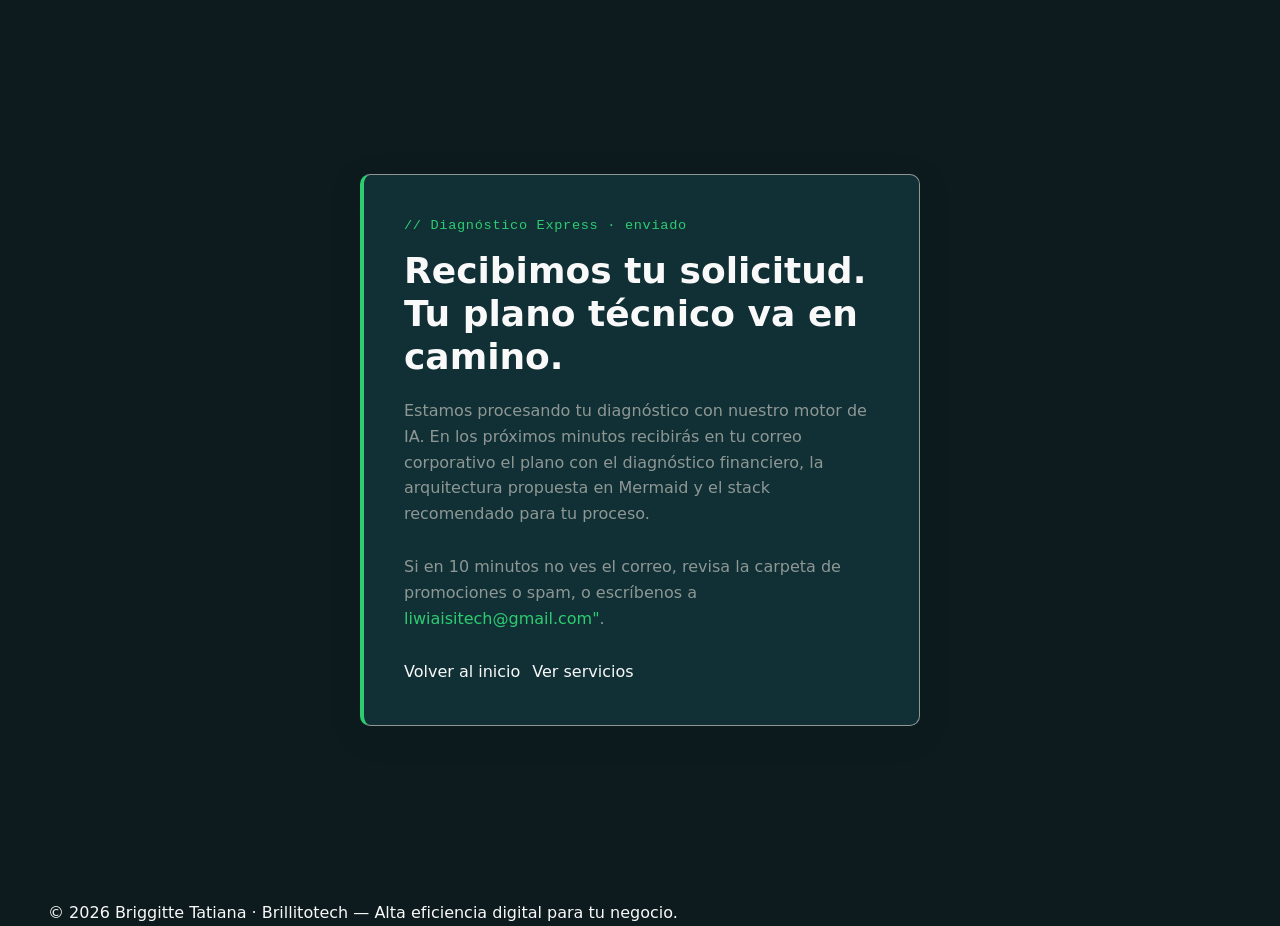
==== commit 8a90d06b: "refactor(testimonios): reescribir Resultados + Acompañamiento y limpiar código muerto - Resultado ca" ====
--- a/gracias.html
+++ b/gracias.html
@@ -10,20 +10,18 @@
   <title>¡Gracias! · Brillitotech</title>
 
   <!--
-    Mismo stack de CSS que index.html: hereda paleta, tipografía y el
-    toggle de tema Sol/Luna sin duplicar reglas. Si en el futuro hay
-    un ajuste de marca, se hace una sola vez en tokens.css.
+    Mismo stack de CSS base que index.html: hereda paleta y tipografía
+    sin duplicar reglas. Si en el futuro hay un ajuste de marca, se
+    hace una sola vez en tokens.css.
   -->
   <link rel="stylesheet" href="css/tokens.css">
   <link rel="stylesheet" href="css/base.css">
   <link rel="stylesheet" href="css/layout.css">
-  <link rel="stylesheet" href="css/components.css">
-  <link rel="stylesheet" href="css/themes.css">
 
   <!--
     Estilos mínimos, locales a esta página. Solo lo que NO se puede
     resolver con la arquitectura existente sin inventar una clase
-    de un solo uso en components.css.
+    de un solo uso.
   -->
   <style>
     .thanks-wrap {
@@ -72,9 +70,6 @@
 </head>
 
 <body>
-
-  <!-- Toggle de tema (mismo patrón que index.html, sin JS). -->
-  <input type="checkbox" id="theme-input" aria-label="Alternar entre modo oscuro y claro">
 
   <!--
     Marca de agua decorativa reutilizada (mismo <symbol> que el sitio
--- a/css/tokens.css
+++ b/css/tokens.css
@@ -12,7 +12,6 @@
      Optimizado para OLED: ahorra batería y reduce CO₂. */
   --color-bg:           #0D1B1E;   /* Verde Abismo · fondo principal */
   --color-surface:      #103035;   /* Verde Tierra · tarjetas/bloques */
-  --color-surface-alt:  #FFFFFF;   /* reservado para modo claro */
   --color-text:         #F9F9F9;   /* Blanco Nube · texto principal */
   --color-text-muted:   #8E9794;   /* Gris Técnico · bordes, textos secundarios */
   --color-accent:       #2ECC71;   /* Verde Clorofila · CTAs, acentos (≤20%) */
--- a/css/base.css
+++ b/css/base.css
@@ -2,8 +2,8 @@
    BASE
    ------------------------------------------------------------
    Reset minimalista, tipografía, comportamiento por defecto
-   de elementos estructurales. No tiene selectores específicos
-   de componentes — eso vive en components.css.
+   de elementos estructurales. Los selectores específicos de
+   cada sección viven en sections.css, bio.css y modal.css.
    ============================================================ */
 
 /* ---------- Reset ---------- */
@@ -52,3 +52,20 @@
   color: inherit;
   text-decoration: none;
 }
+
+/* ---------- Checkboxes visually hidden ----------
+   Los <input type="checkbox"> se usan como toggles puros CSS
+   (modal de diagnóstico). Existen en el DOM y siguen siendo
+   accesibles (lectores de pantalla los anuncian), pero no se
+   renderizan visualmente ni ocupan espacio en el layout. */
+input[type="checkbox"] {
+  position: absolute;
+  width: 1px;
+  height: 1px;
+  padding: 0;
+  margin: -1px;
+  overflow: hidden;
+  clip: rect(0, 0, 0, 0);
+  white-space: nowrap;
+  border: 0;
+}
--- a/css/layout.css
+++ b/css/layout.css
@@ -1,18 +1,26 @@
 /* ============================================================
    LAYOUT
    ------------------------------------------------------------
-   Estructura macro: container, secciones, header/nav, grid
-   del hero, grid de servicios. Reglas que afectan cómo se
-   distribuyen los BLOQUES, no cómo se ven los componentes
-   individuales.
+   Estructura macro: container global, espaciado de secciones,
+   grids del hero, servicios y bio, y sus breakpoints
+   responsive. Reglas que afectan cómo se distribuyen los
+   BLOQUES, no cómo se ven los componentes individuales.
+
+   Lo que NO vive acá:
+     · marcas de agua y capa sobre el decor → decor.css
+     · header, nav y logo                   → header.css
+     · estilos de cada componente           → buttons.css,
+                                              sections.css,
+                                              bio.css,
+                                              modal.css
    ============================================================ */
 
 /* ---------- Container global ---------- */
 .container {
   width: 100%;
-  max-width: 1100px;
+  max-width: 1280px;
   margin: 0 auto;
-  padding: 0 var(--space-md);
+  padding: 0 clamp(1.25rem, 4vw, 3rem);
 }
 
 /* ---------- Sections · espaciado vertical ---------- */
@@ -20,243 +28,9 @@
   padding: 4.5rem 0;
 }
 
-/* ============================================================
-   FONDO DECORATIVO · columnas fijas de marcas de agua
-   ------------------------------------------------------------
-   Wrapper .bg-decor position:fixed cubre todo el viewport con
-   tres capas:
-     · .bg-decor__col--left  → 3 marcas apiladas a la izquierda
-     · .bg-decor__col--right → 3 marcas apiladas a la derecha
-     · .bg-decor__center     → 8 marcas en grid 2×4 al centro
-   z-index: -1 → queda detrás del contenido.
-   pointer-events: none → no captura clicks.
-   Color por currentColor (themes.css lo controla).
-   ============================================================ */
-.bg-decor {
-  position: fixed;
-  inset: 0;
-  z-index: 0;
-  pointer-events: none;
-  overflow: hidden;
-}
-
-/* Para que las marcas globales se vean a través de las secciones
-   (incluido el hero, que tiene background sólido), el contenido
-   textual y los CTAs van ENCIMA con z-index 1. El header/main/footer
-   heredan z-index auto (debajo de las marcas) pero su contenido
-   interno va con z-index 1.
-   sections sin fondo sólido dejan pasar las marcas naturalmente. */
-.hero .container,
-.site-header > .container,
-.services-grid,
-.testimonial-card,
-.closing > .container,
-.site-footer > .container {
-  position: relative;
-  z-index: 1;
-}
-
-.bg-decor__col {
-  position: absolute;
-  top: 0;
-  width: 200px;
-  height: 100%;
-  display: flex;
-  flex-direction: column;
-  justify-content: space-between;
-  align-items: center;
-  padding: 6vh 0;
-}
-
-.bg-decor__col--left  { left: 0; }
-.bg-decor__col--right { right: 0; }
-
-.bg-decor__mark {
-  display: block;
-  width: 100%;
-  height: auto;
-  opacity: 0.55;
-}
-
-/* Variación de tamaño y posición: cada marca es distinta para
-   que no se lea como un patrón de pared. */
-.bg-decor__col--left .bg-decor__mark:nth-child(1) {
-  width: 60%;
-  transform: translateX(-10%) translateY(0);
-  opacity: 0.50;
-}
-.bg-decor__col--left .bg-decor__mark:nth-child(2) {
-  width: 110%;
-  transform: translateX(15%) translateY(-8vh);
-  opacity: 0.35;
-}
-.bg-decor__col--left .bg-decor__mark:nth-child(3) {
-  width: 75%;
-  transform: translateX(-20%) translateY(4vh);
-  opacity: 0.45;
-}
-
-.bg-decor__col--right .bg-decor__mark:nth-child(1) {
-  width: 80%;
-  transform: translateX(10%) translateY(2vh);
-  opacity: 0.55;
-}
-.bg-decor__col--right .bg-decor__mark:nth-child(2) {
-  width: 55%;
-  transform: translateX(-5%) translateY(-6vh);
-  opacity: 0.40;
-}
-.bg-decor__col--right .bg-decor__mark:nth-child(3) {
-  width: 100%;
-  transform: translateX(18%) translateY(6vh);
-  opacity: 0.50;
-}
-
-/* ============================================================
-   COLUMNA CENTRAL · 8 marcas distribuidas elegantemente
-   ------------------------------------------------------------
-   Va detrás del contenido principal (z-index: -1 del .bg-decor).
-   Las 8 marcas se distribuyen en un grid 2×4 con offsets y
-   tamaños variables — opacidad baja para no competir con
-   el texto que va encima.
-   ============================================================ */
-.bg-decor__center {
-  position: absolute;
-  top: 0;
-  left: 50%;
-  transform: translateX(-50%);
-  width: min(560px, 70vw);
-  height: 100%;
-  display: grid;
-  grid-template-columns: 1fr 1fr;
-  grid-template-rows: repeat(4, 1fr);
-  align-items: center;
-  justify-items: center;
-  gap: 0;
-}
-
-.bg-decor__mark--center {
-  opacity: 0.30;
-  display: block;
-  width: 80%;
-  height: auto;
-}
-
-/* Variación por marca: tamaño y desplazamiento únicos.
-   La idea es que NO se lea como un patrón: cada una se
-   ubica en un cuadrante distinto del centro con su propio
-   offset horizontal y vertical. */
-.bg-decor__mark--center:nth-child(1) {
-  width: 70%;
-  transform: translateX(-15%) translateY(-10%);
-  opacity: 0.32;
-}
-.bg-decor__mark--center:nth-child(2) {
-  width: 55%;
-  transform: translateX(20%) translateY(15%);
-  opacity: 0.28;
-}
-.bg-decor__mark--center:nth-child(3) {
-  width: 80%;
-  transform: translateX(10%) translateY(-8%);
-  opacity: 0.26;
-}
-.bg-decor__mark--center:nth-child(4) {
-  width: 50%;
-  transform: translateX(-25%) translateY(12%);
-  opacity: 0.30;
-}
-.bg-decor__mark--center:nth-child(5) {
-  width: 90%;
-  transform: translateX(25%) translateY(-15%);
-  opacity: 0.26;
-}
-.bg-decor__mark--center:nth-child(6) {
-  width: 60%;
-  transform: translateX(-10%) translateY(8%);
-  opacity: 0.30;
-}
-.bg-decor__mark--center:nth-child(7) {
-  width: 75%;
-  transform: translateX(15%) translateY(-12%);
-  opacity: 0.24;
-}
-.bg-decor__mark--center:nth-child(8) {
-  width: 65%;
-  transform: translateX(-20%) translateY(10%);
-  opacity: 0.28;
-}
-
-/* ---------- Header / Nav ---------- */
-.site-header {
-  padding: var(--space-md) 0;
-  border-bottom: 1px solid var(--color-text-muted);
-}
-
-.nav {
-  display: flex;
-  flex-wrap: wrap;
-  align-items: center;
-  justify-content: space-between;
-  gap: var(--space-md);
-}
-
-.nav-links {
-  display: flex;
-  flex-wrap: wrap;
-  gap: 1.25rem;
-  align-items: center;
-  list-style: none;
-}
-
-.nav-links a {
-  font-size: 0.9rem;
-  color: var(--color-text);
-  opacity: 0.85;
-  transition: color 0.15s ease;
-}
-
-.nav-links a:hover {
-  color: var(--color-accent);
-}
-
-.logo {
-  display: inline-flex;
-  align-items: center;
-  gap: 0.55rem;
-  text-decoration: none;
-  color: var(--color-text);
-  transition: opacity 0.15s ease;
-}
-
-.logo:hover {
-  opacity: 0.85;
-}
-
-.logo__mark {
-  display: block;
-  width: 36px;
-  height: 36px;
-  flex-shrink: 0;
-  /* El isotipo ya es verde clorofila — no necesita filter.
-     Funciona tal cual en modo oscuro (#0D1B1E) y claro (#CCDFEC)
-     porque el verde #2ECC71 tiene contraste alto contra ambos. */
-}
-
-.logo__text {
-  font-weight: 700;
-  font-size: 1rem;
-  letter-spacing: 0.01em;
-  line-height: 1;
-}
-
-.logo__dot {
-  color: var(--color-accent);
-}
-
 /* ---------- Hero · grid principal ---------- */
 .hero {
-  padding: 5rem 0 6rem;
+  padding: 2.5rem 0 5rem;
   position: relative;
   /* Sin background-color: el del body se ve a través, dejando
      pasar las marcas globales. */
@@ -291,19 +65,22 @@
   }
 
   .hero {
-    padding: 6rem 0 7rem;
+    padding: 3rem 0 6rem;
   }
 
-  /* Hero · texto domina, avatar complementa. Ratio 1.15 : 0.85 */
   .hero-grid {
-    grid-template-columns: 1.15fr 0.85fr;
-    gap: 4rem;
+    grid-template-columns: 1fr;
+    max-width: 760px;
   }
 
-  /* Bio · foto a la izquierda (33%), texto a la derecha (67%) */
+  .hero-illustration-float {
+    display: block;
+  }
+
+  /* Bio · foto a la izquierda (~42%), texto a la derecha (~58%) */
   .bio-grid {
     grid-template-columns: 0.85fr 1.15fr;
-    gap: 4rem;
+    gap: 5rem;
   }
 
   /* Servicios · responsive natural, 3 columnas cuando entren 3 */
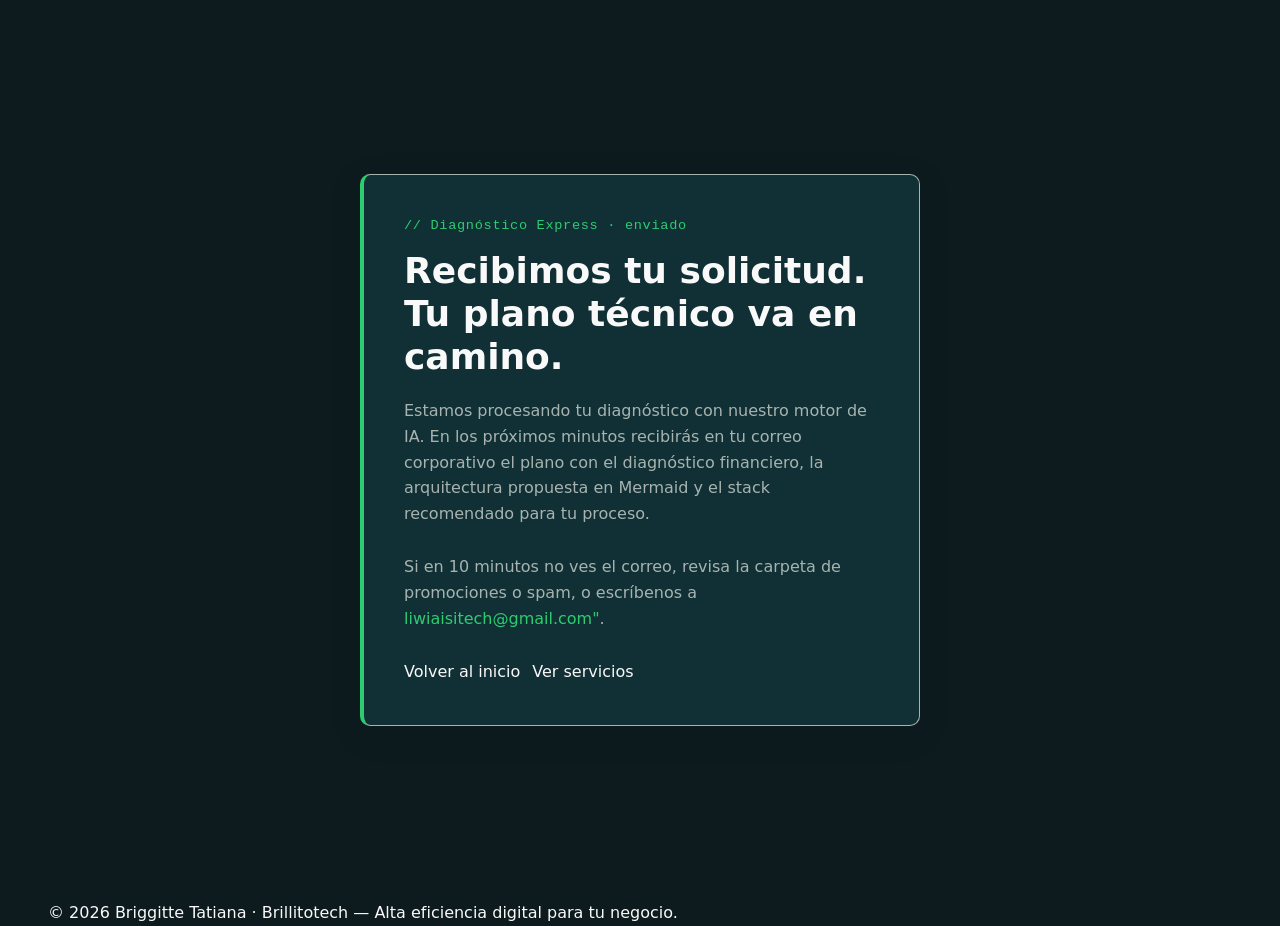
==== commit 871c1f9c: "fix(a11y, perf, seo): quick wins Fase 1 + limpieza de auditoría A11y WCAG 2.4.7 (focus visible): - b" ====
--- a/gracias.html
+++ b/gracias.html
@@ -7,6 +7,18 @@
   <meta name="description"
     content="Tu diagnóstico Express ha sido enviado. Recibirás tu plano técnico en tu correo en los próximos minutos.">
   <meta name="theme-color" content="#0D1B1E">
+  <link rel="canonical" href="https://brillitotech.github.io/gracias.html">
+  <meta property="og:type" content="website">
+  <meta property="og:url" content="https://brillitotech.github.io/gracias.html">
+  <meta property="og:title" content="¡Gracias! · Brillitotech">
+  <meta property="og:description"
+    content="Tu diagnóstico Express ha sido enviado. Recibirás tu plano técnico en tu correo en los próximos minutos.">
+  <meta property="og:locale" content="es_LATAM">
+  <meta name="twitter:card" content="summary">
+  <meta name="twitter:url" content="https://brillitotech.github.io/gracias.html">
+  <meta name="twitter:title" content="¡Gracias! · Brillitotech">
+  <meta name="twitter:description"
+    content="Tu diagnóstico Express ha sido enviado. Recibirás tu plano técnico en tu correo en los próximos minutos.">
   <title>¡Gracias! · Brillitotech</title>
 
   <!--
--- a/css/tokens.css
+++ b/css/tokens.css
@@ -13,7 +13,7 @@
   --color-bg:           #0D1B1E;   /* Verde Abismo · fondo principal */
   --color-surface:      #103035;   /* Verde Tierra · tarjetas/bloques */
   --color-text:         #F9F9F9;   /* Blanco Nube · texto principal */
-  --color-text-muted:   #8E9794;   /* Gris Técnico · bordes, textos secundarios */
+  --color-text-muted:   #A8B3B0;   /* Gris Técnico · bordes, textos secundarios (~5.4:1 sobre bg) */
   --color-accent:       #2ECC71;   /* Verde Clorofila · CTAs, acentos (≤20%) */
   --color-shadow:       rgba(13, 27, 30, 0.4);
   --color-shadow-soft:  rgba(13, 27, 30, 0.18);
@@ -38,4 +38,26 @@
   --space-md:    1.25rem;
   --space-lg:    1.75rem;
   --space-xl:    2.5rem;
+
+  /* ---------- Iconos ----------
+     Sistema unificado en 3 tamaños + 1 stroke consistente.
+     Antes había 4 tamaños distintos (16, 18, 20, 36) sin token. */
+  --icon-size-sm:  18px;  /* trust row, banner garantía */
+  --icon-size-md:  20px;  /* hero props check, contenido inline */
+  --icon-size-lg:  36px;  /* cards de servicio (con fondo tint) */
+  --icon-stroke:   1.75;  /* coherente con los SVGs inline del sitio */
+
+  /* ---------- Variantes Cyberpunk · Modal de Diagnóstico ----------
+     Estética intencionalmente distinta al resto del sitio
+     (modo técnico / operativo). Verde neón saturado, fondo
+     casi negro, texto azulado. Mantener coherencia con la
+     identidad 'modo consola' del formulario. Si en el futuro
+     se decide alinear con el sistema principal, basta con
+     apuntar estas variantes a los tokens base. */
+  --color-accent-cyber:   #00FF66;  /* Verde Neón · CTAs y acentos del modal */
+  --color-bg-cyber:       #0A0E17;  /* Negro Profundo · fondo del modal */
+  --color-text-cyber:     #E1EBF5;  /* Blanco Azulado · texto principal del modal */
+  --color-text-cyber-mut: #5A6E85;  /* Gris Azulado · textos secundarios del modal */
+  --color-glow-cyber:     rgba(0, 255, 102, 0.18);  /* Glow neón del modal */
+  --font-mono-cyber:      Consolas, Monaco, "Courier New", monospace;  /* Stack monoespaciado explícito */
 }
--- a/css/base.css
+++ b/css/base.css
@@ -69,3 +69,19 @@
   white-space: nowrap;
   border: 0;
 }
+
+/* Accesibilidad · respeta la preferencia del sistema operativo
+   para reducir movimiento. Neutraliza los 3 keyframes 'pulse'
+   del sitio (hero-eyebrow, hero-availability, modal-overlay-logo)
+   y todas las transiciones para usuarios con sensibilidad
+   vestibular o que desactivaron animaciones a nivel SO. */
+@media (prefers-reduced-motion: reduce) {
+  *,
+  *::before,
+  *::after {
+    animation-duration: 0.01ms !important;
+    animation-iteration-count: 1 !important;
+    transition-duration: 0.01ms !important;
+    scroll-behavior: auto !important;
+  }
+}
--- a/css/layout.css
+++ b/css/layout.css
@@ -73,10 +73,6 @@
     max-width: 760px;
   }
 
-  .hero-illustration-float {
-    display: block;
-  }
-
   /* Bio · foto a la izquierda (~42%), texto a la derecha (~58%) */
   .bio-grid {
     grid-template-columns: 0.85fr 1.15fr;
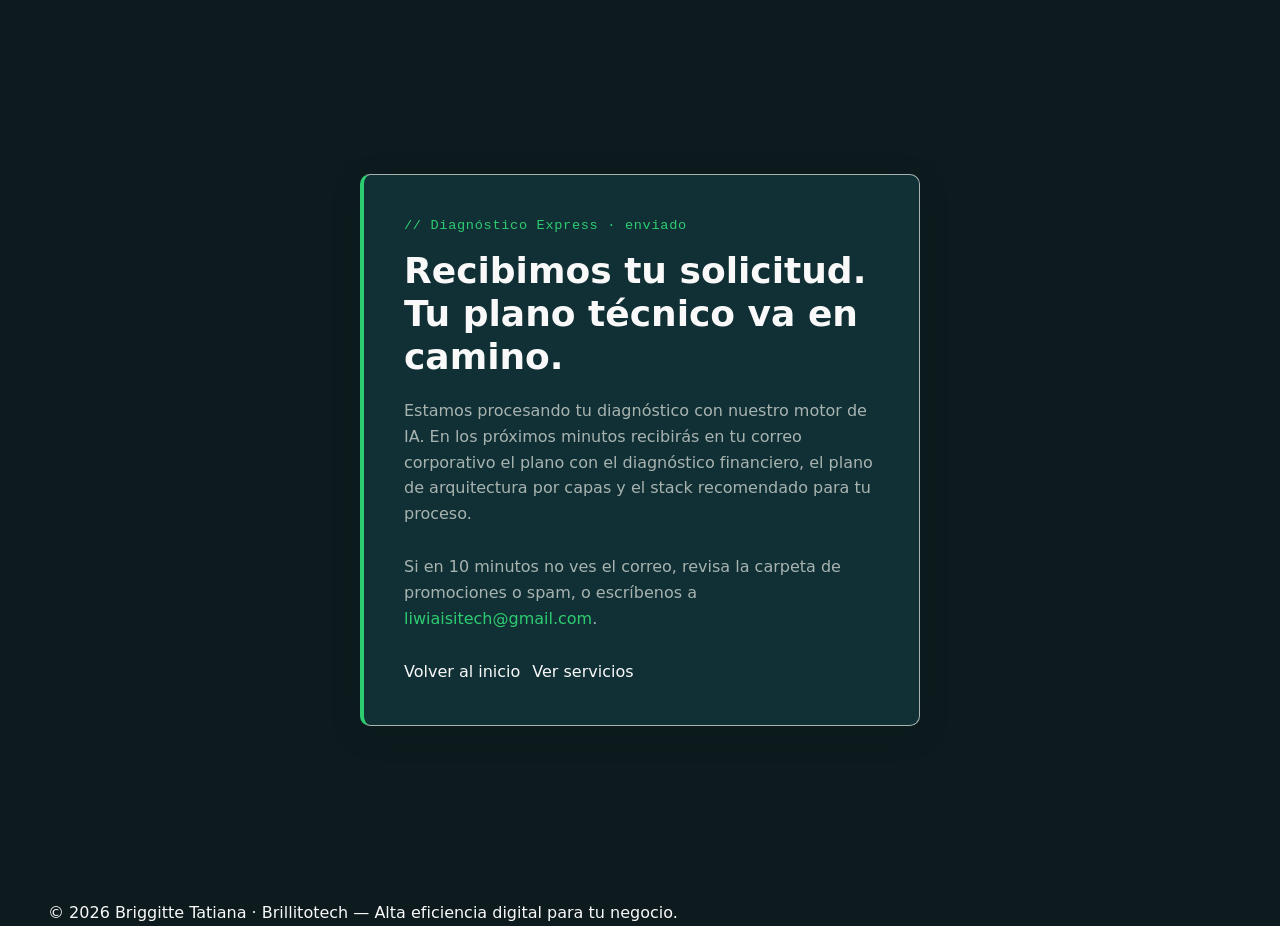
==== commit dcf4c7e5: "fix(seo): migrar canonical/og/twitter/JSON-LD/sitemap al dominio custom - index.html: canonical, og:" ====
--- a/gracias.html
+++ b/gracias.html
@@ -7,15 +7,15 @@
   <meta name="description"
     content="Tu diagnóstico Express ha sido enviado. Recibirás tu plano técnico en tu correo en los próximos minutos.">
   <meta name="theme-color" content="#0D1B1E">
-  <link rel="canonical" href="https://brillitotech.github.io/gracias.html">
+  <link rel="canonical" href="https://brillitotech-servicios.liwaisi.tech/gracias.html">
   <meta property="og:type" content="website">
-  <meta property="og:url" content="https://brillitotech.github.io/gracias.html">
+  <meta property="og:url" content="https://brillitotech-servicios.liwaisi.tech/gracias.html">
   <meta property="og:title" content="¡Gracias! · Brillitotech">
   <meta property="og:description"
     content="Tu diagnóstico Express ha sido enviado. Recibirás tu plano técnico en tu correo en los próximos minutos.">
   <meta property="og:locale" content="es_LATAM">
   <meta name="twitter:card" content="summary">
-  <meta name="twitter:url" content="https://brillitotech.github.io/gracias.html">
+  <meta name="twitter:url" content="https://brillitotech-servicios.liwaisi.tech/gracias.html">
   <meta name="twitter:title" content="¡Gracias! · Brillitotech">
   <meta name="twitter:description"
     content="Tu diagnóstico Express ha sido enviado. Recibirás tu plano técnico en tu correo en los próximos minutos.">
@@ -78,6 +78,15 @@
       flex-wrap: wrap;
       gap: var(--space-sm);
     }
+
+    /* Variante de error · se muestra cuando el backend redirige aquí
+       con ?error=1 (o cualquier 5xx). Mismo componente, copy distinto. */
+    .thanks-card--error {
+      border-left-color: #e74c3c;
+    }
+    .thanks-card--error .thanks-card__eyebrow {
+      color: #e74c3c;
+    }
   </style>
 </head>
 
@@ -104,22 +113,22 @@
   </svg>
 
   <main class="thanks-wrap" role="main">
-    <article class="thanks-card" role="status" aria-live="polite">
-      <p class="thanks-card__eyebrow">// Diagnóstico Express · enviado</p>
-      <h1 class="thanks-card__title">Recibimos tu solicitud. Tu plano técnico va en camino.</h1>
-      <p class="thanks-card__body">
+    <article class="thanks-card" id="thanks-card" role="status" aria-live="polite">
+      <p class="thanks-card__eyebrow" id="thanks-eyebrow">// Diagnóstico Express · enviado</p>
+      <h1 class="thanks-card__title" id="thanks-title">Recibimos tu solicitud. Tu plano técnico va en camino.</h1>
+      <p class="thanks-card__body" id="thanks-body-1">
         Estamos procesando tu diagnóstico con nuestro motor de IA. En los
         próximos minutos recibirás en tu correo corporativo el plano con el
-        diagnóstico financiero, la arquitectura propuesta en Mermaid y el
+        diagnóstico financiero, el plano de arquitectura por capas y el
         stack recomendado para tu proceso.
       </p>
-      <p class="thanks-card__body">
+      <p class="thanks-card__body" id="thanks-body-2">
         Si en 10 minutos no ves el correo, revisa la carpeta de promociones
         o spam, o escríbenos a
-        <a href="mailto:liwiaisitech@gmail.com" style="color: var(--color-accent);">liwiaisitech@gmail.com"</a>.
+        <a href="mailto:liwiaisitech@gmail.com" style="color: var(--color-accent);">liwiaisitech@gmail.com</a>.
       </p>
 
-      <div class="thanks-card__actions">
+      <div class="thanks-card__actions" id="thanks-actions">
         <a href="/" class="btn btn--primary">Volver al inicio</a>
         <a href="/#servicios" class="btn btn--ghost">Ver servicios</a>
       </div>
@@ -132,6 +141,36 @@
     </div>
   </footer>
 
+  <!--
+    Variante de error · si el backend redirige con ?error=<status>,
+    mostramos un mensaje amigable con WhatsApp como canal de
+    recuperación. Sin JS la página se ve como éxito (default seguro).
+  -->
+  <script>
+    (function () {
+      var params = new URLSearchParams(window.location.search);
+      var errorCode = params.get('error');
+      if (!errorCode) return;
+
+      var card = document.getElementById('thanks-card');
+      var eyebrow = document.getElementById('thanks-eyebrow');
+      var title = document.getElementById('thanks-title');
+      var body1 = document.getElementById('thanks-body-1');
+      var body2 = document.getElementById('thanks-body-2');
+      var actions = document.getElementById('thanks-actions');
+      if (!card || !title || !actions) return;
+
+      card.classList.add('thanks-card--error');
+      eyebrow.textContent = '// Diagnóstico Express · error del servidor';
+      title.textContent = 'No pudimos procesar tu solicitud ahora mismo.';
+      body1.textContent = 'Tuvimos un problema técnico al generar tu plano. Tu mensaje NO se perdió — escríbenos por WhatsApp con tu nombre y empresa y te respondemos a la brevedad.';
+      body2.textContent = 'Si preferís, podés volver a intentar enviar el formulario en unos minutos.';
+      actions.innerHTML =
+        '<a href="https://wa.me/573006666230?text=Hola%2C%20envi%C3%A9%20el%20formulario%20de%20diagn%C3%B3stico%20pero%20el%20servidor%20devolvi%C3%B3%20un%20error%20' + encodeURIComponent(errorCode) + '" target="_blank" rel="noopener" class="btn btn--primary">Escribirme por WhatsApp</a>' +
+        '<a href="/" class="btn btn--ghost">Volver al inicio</a>';
+    })();
+  </script>
+
 </body>
 
 </html>
--- a/css/base.css
+++ b/css/base.css
@@ -3,7 +3,7 @@
    ------------------------------------------------------------
    Reset minimalista, tipografía, comportamiento por defecto
    de elementos estructurales. Los selectores específicos de
-   cada sección viven en sections.css, bio.css y modal.css.
+   cada sección viven en css/seccion/*.css, bio.css y modal.css.
    ============================================================ */
 
 /* ---------- Reset ---------- */
--- a/css/layout.css
+++ b/css/layout.css
@@ -10,7 +10,7 @@
      · marcas de agua y capa sobre el decor → decor.css
      · header, nav y logo                   → header.css
      · estilos de cada componente           → buttons.css,
-                                              sections.css,
+                                              css/seccion/*.css,
                                               bio.css,
                                               modal.css
    ============================================================ */
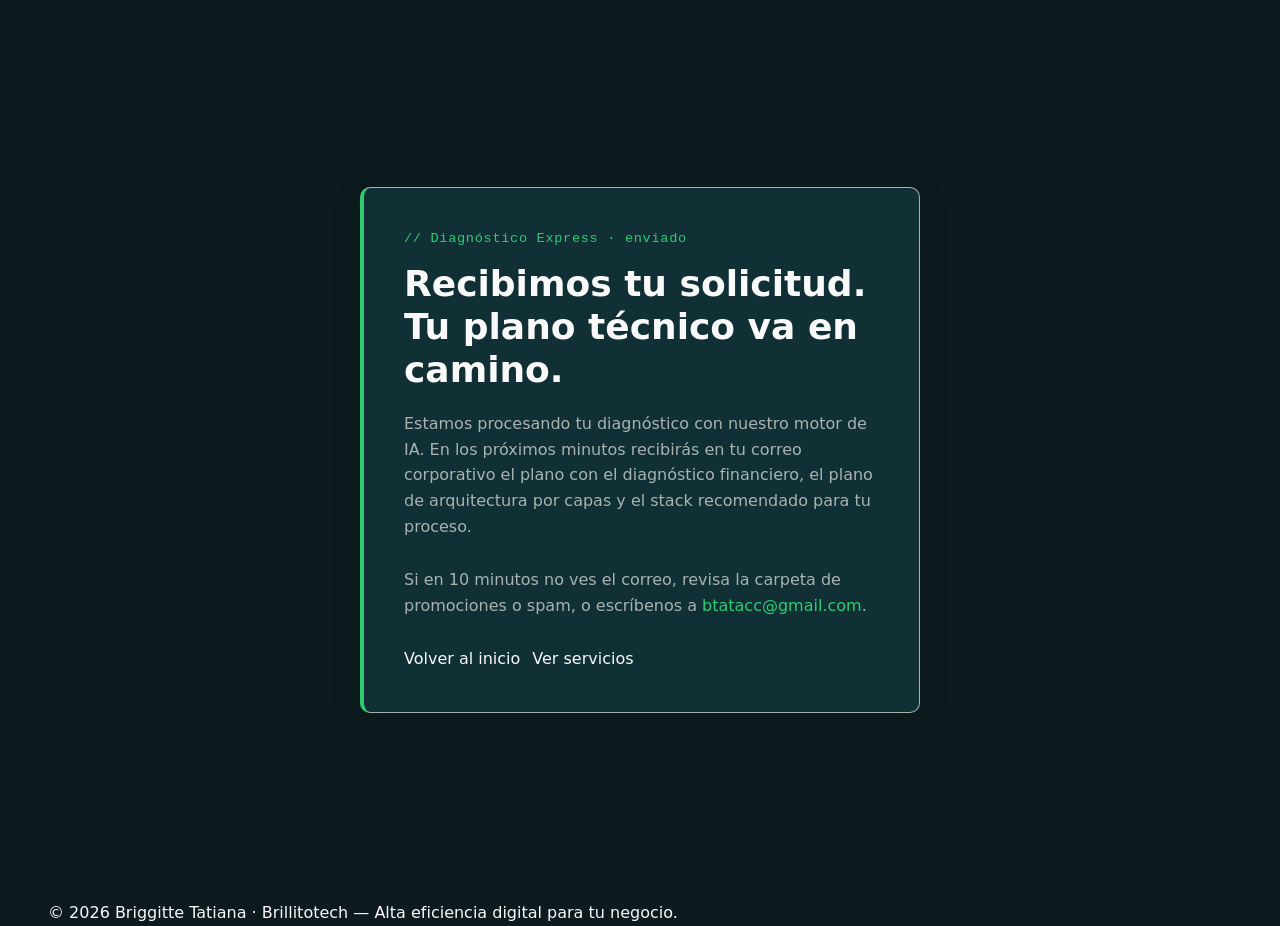
==== commit 97bbeefa: "fix(contact): unificar email canonico a btatacc@gmail.com" ====
--- a/gracias.html
+++ b/gracias.html
@@ -125,7 +125,7 @@
       <p class="thanks-card__body" id="thanks-body-2">
         Si en 10 minutos no ves el correo, revisa la carpeta de promociones
         o spam, o escríbenos a
-        <a href="mailto:liwiaisitech@gmail.com" style="color: var(--color-accent);">liwiaisitech@gmail.com</a>.
+        <a href="mailto:btatacc@gmail.com" style="color: var(--color-accent);">btatacc@gmail.com</a>.
       </p>
 
       <div class="thanks-card__actions" id="thanks-actions">
